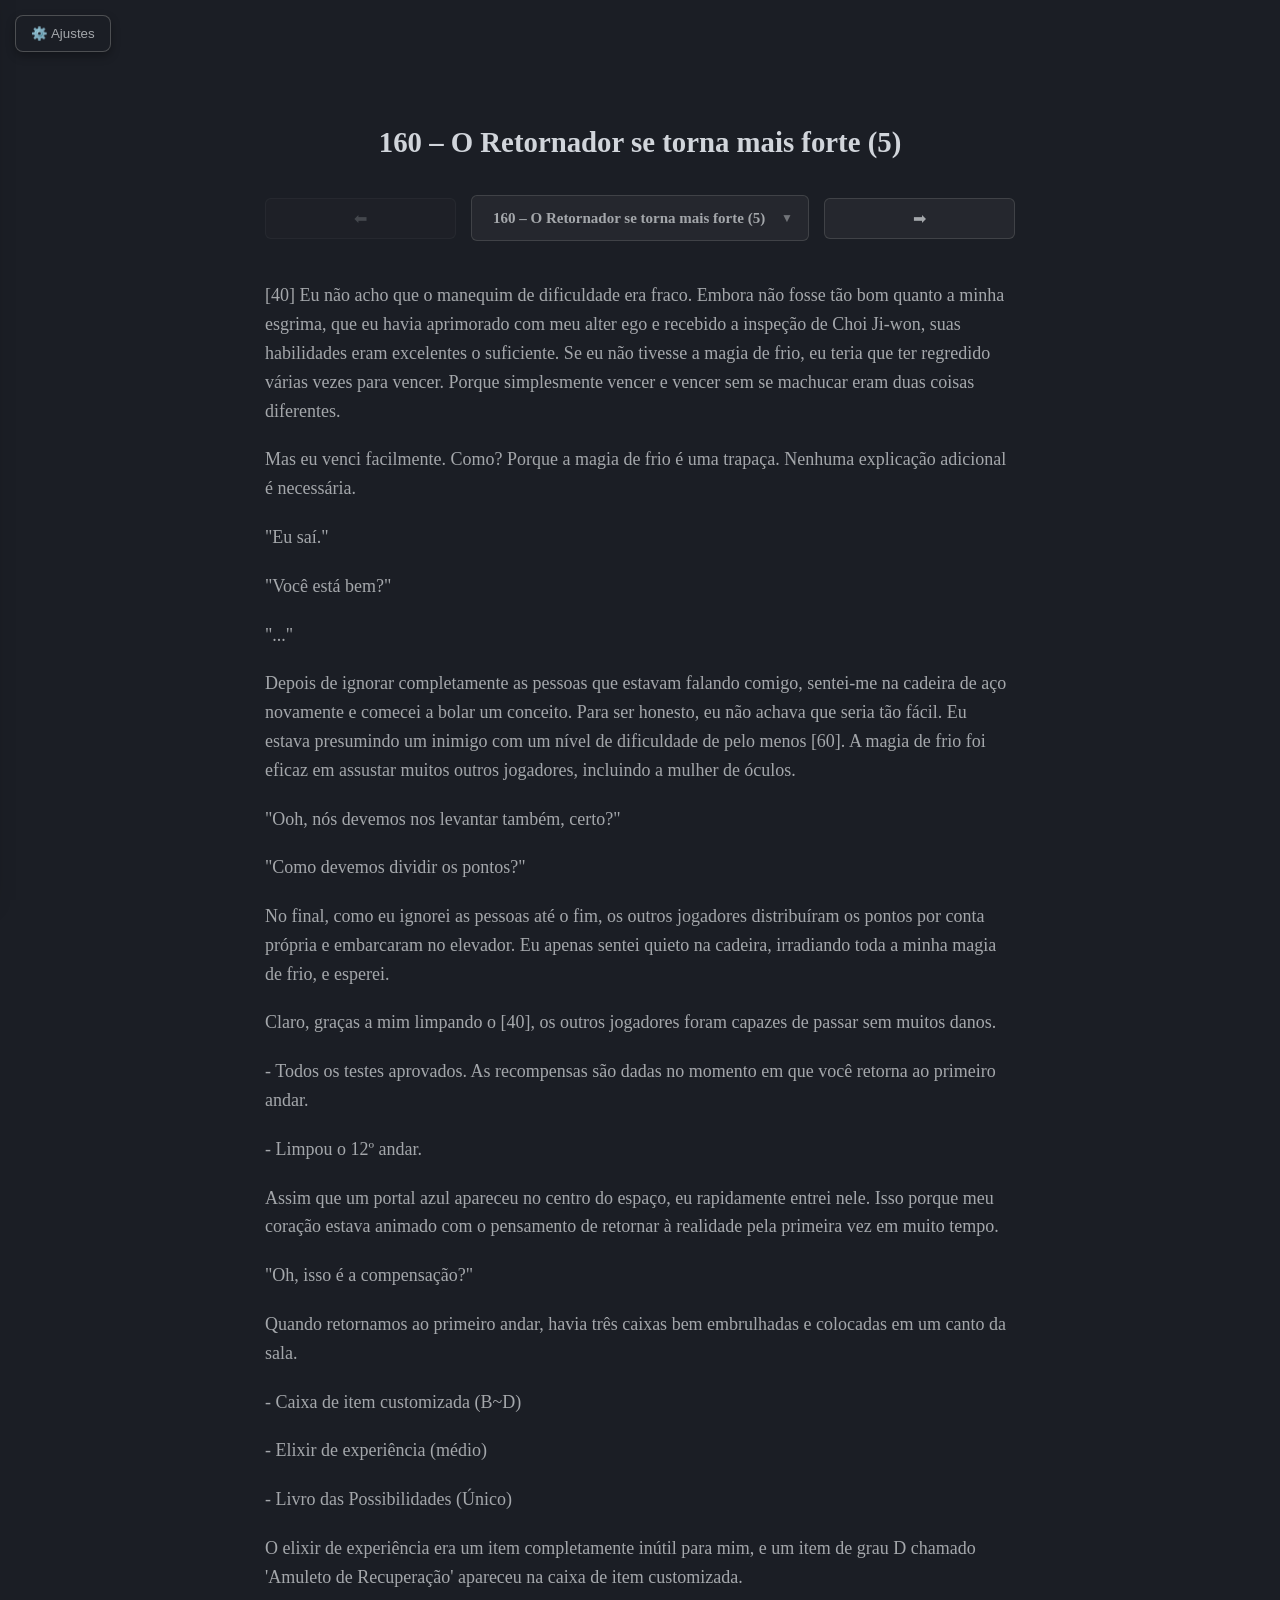
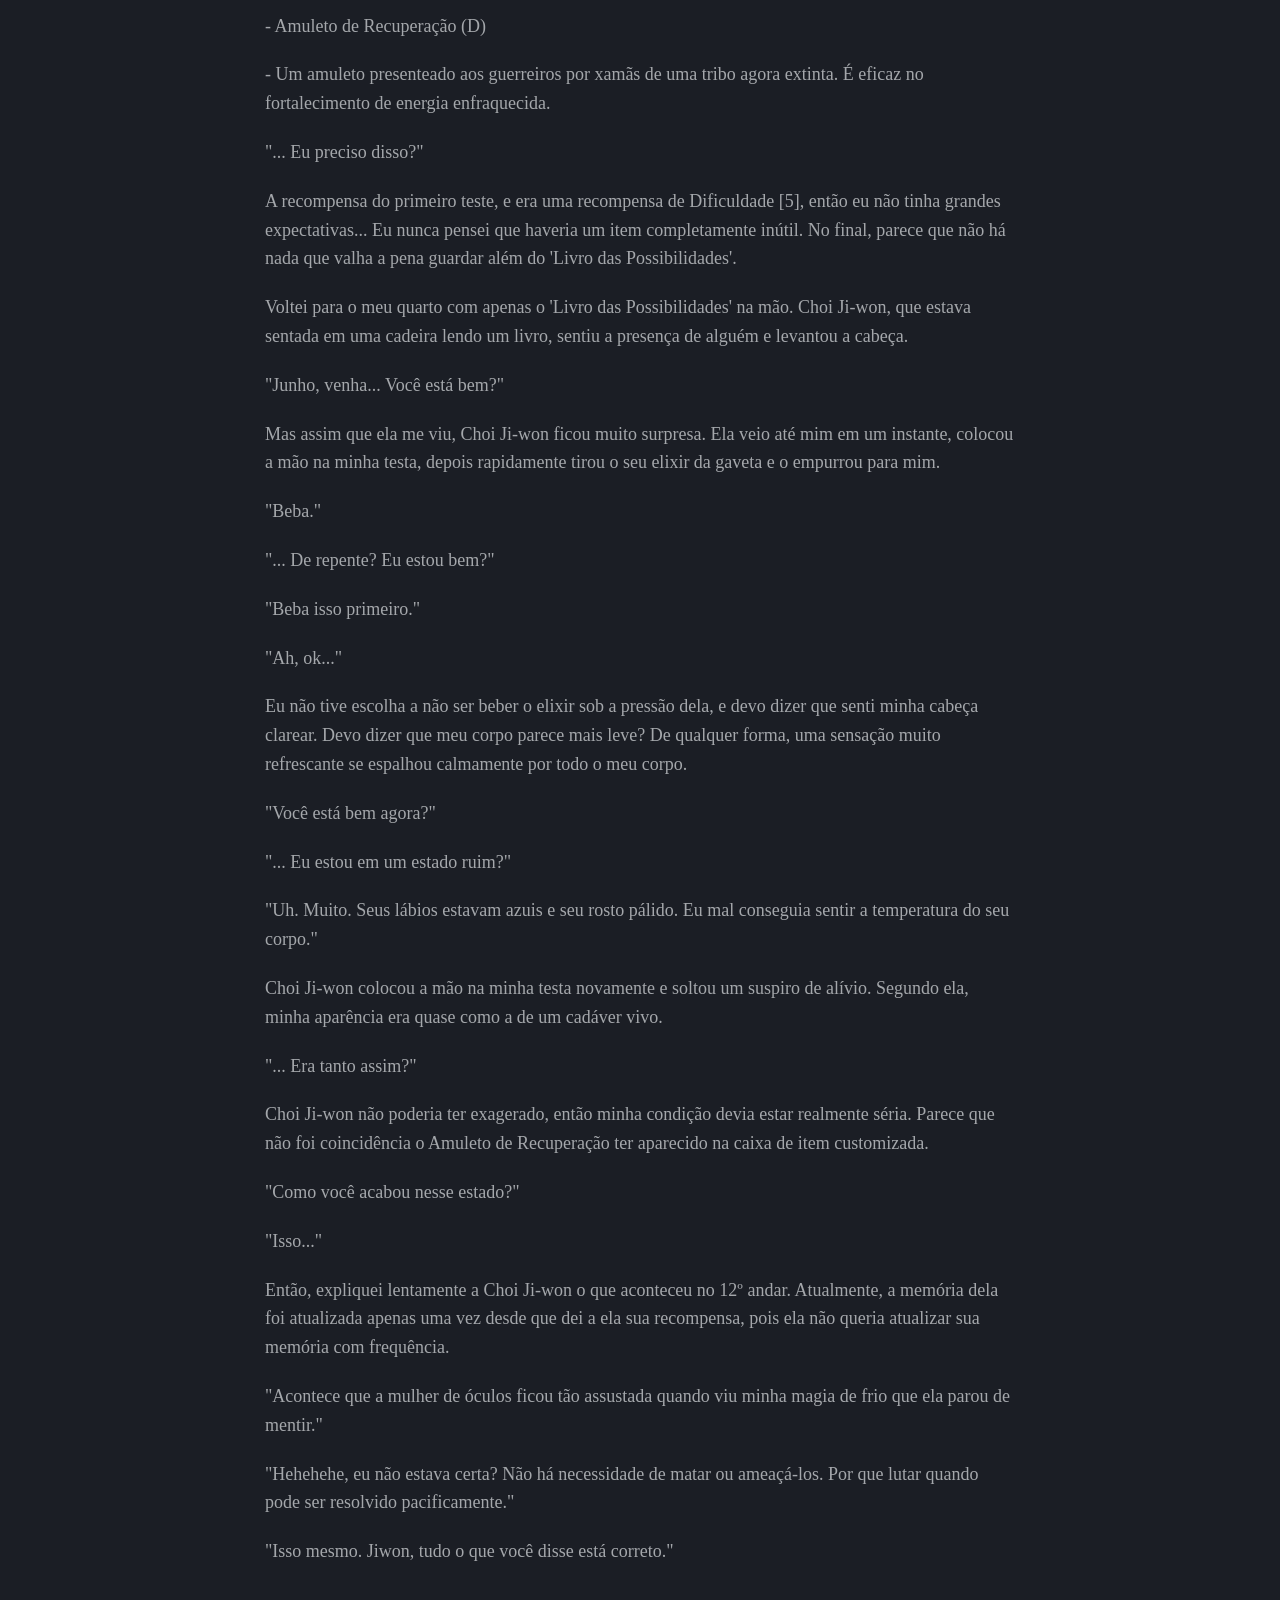
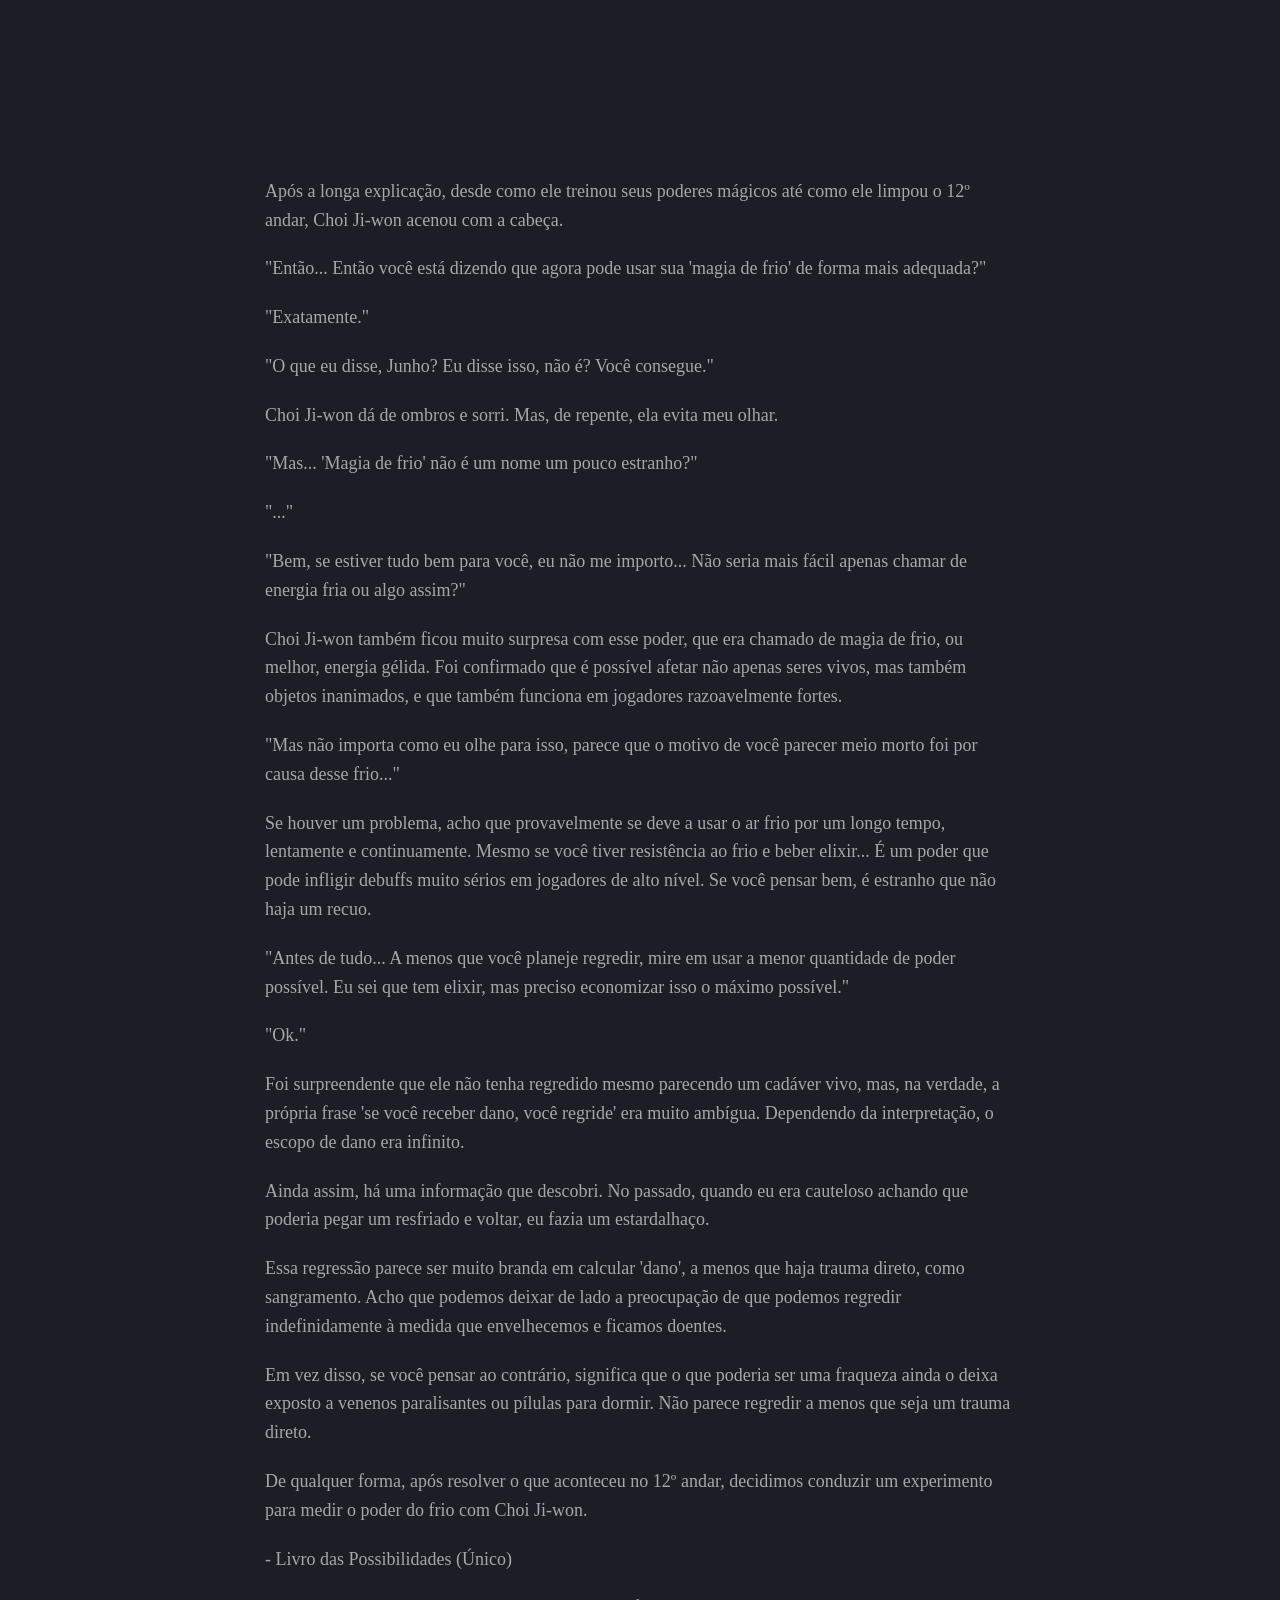
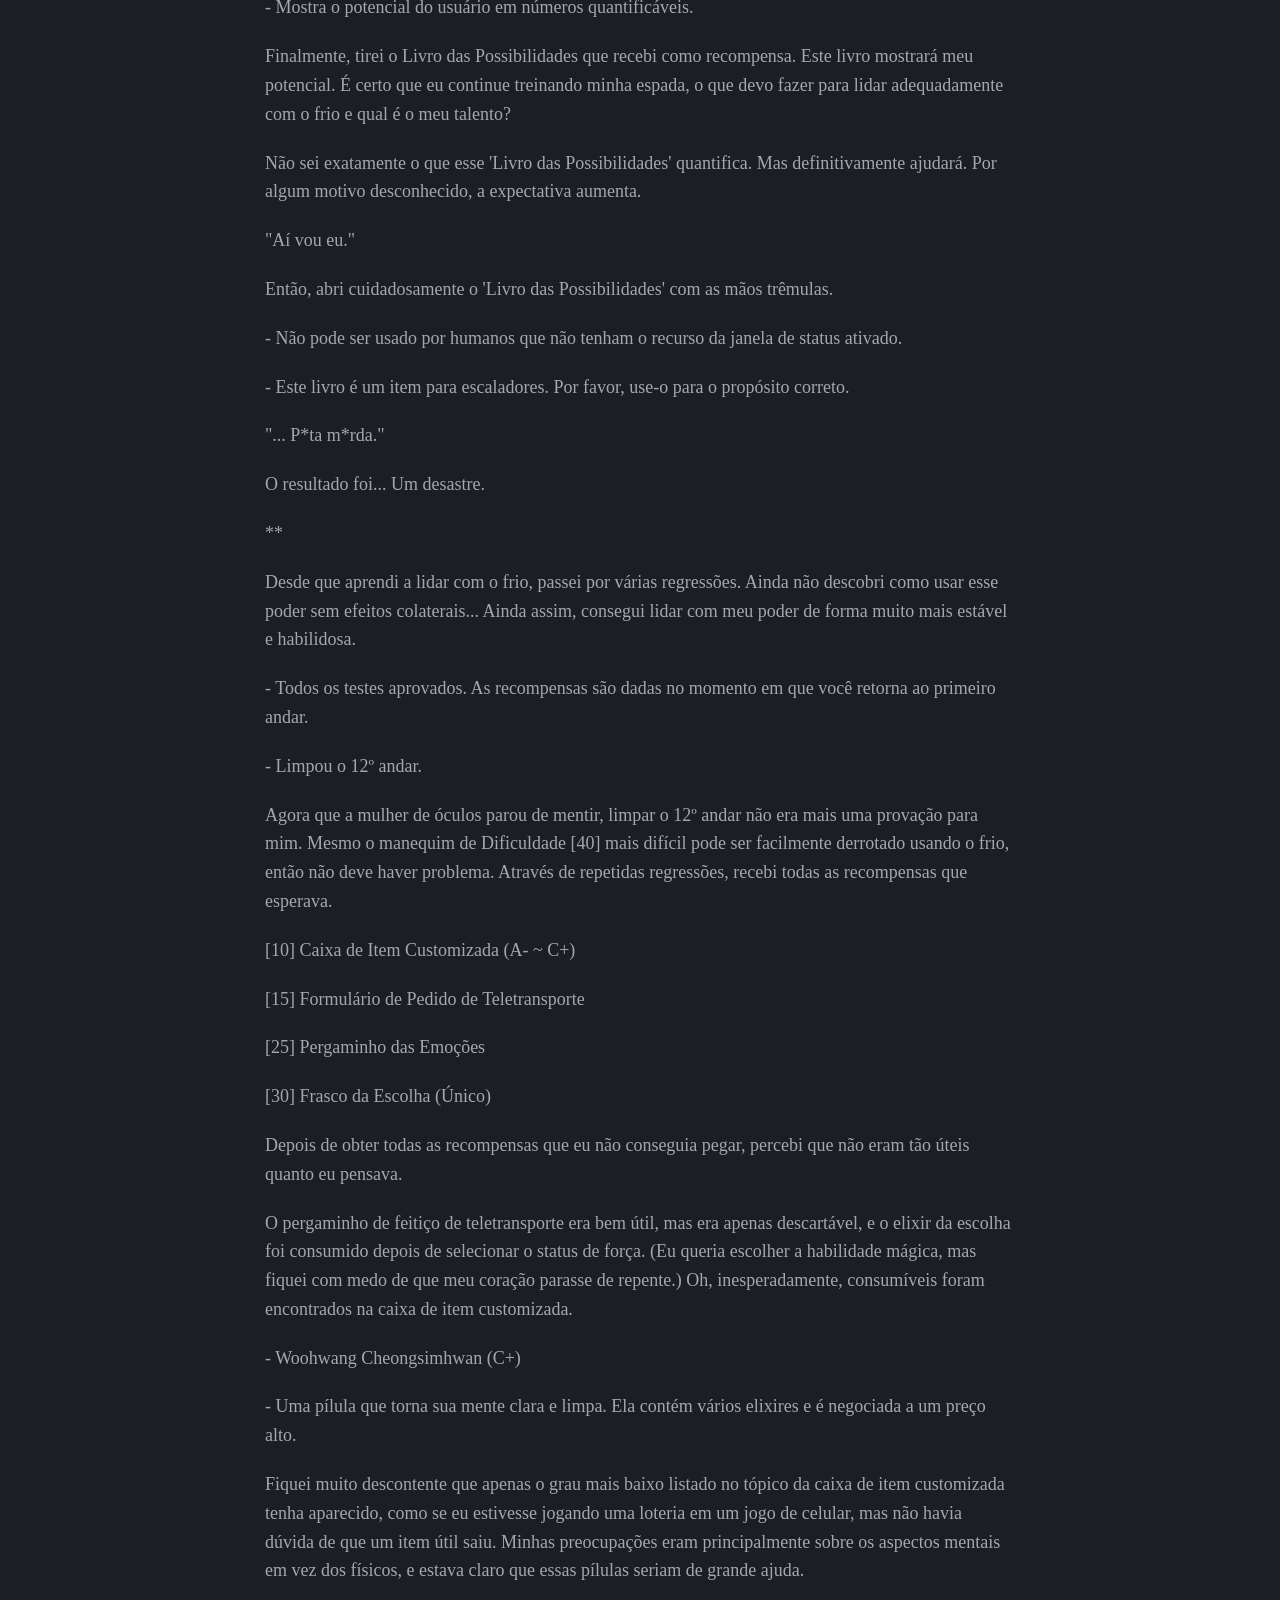
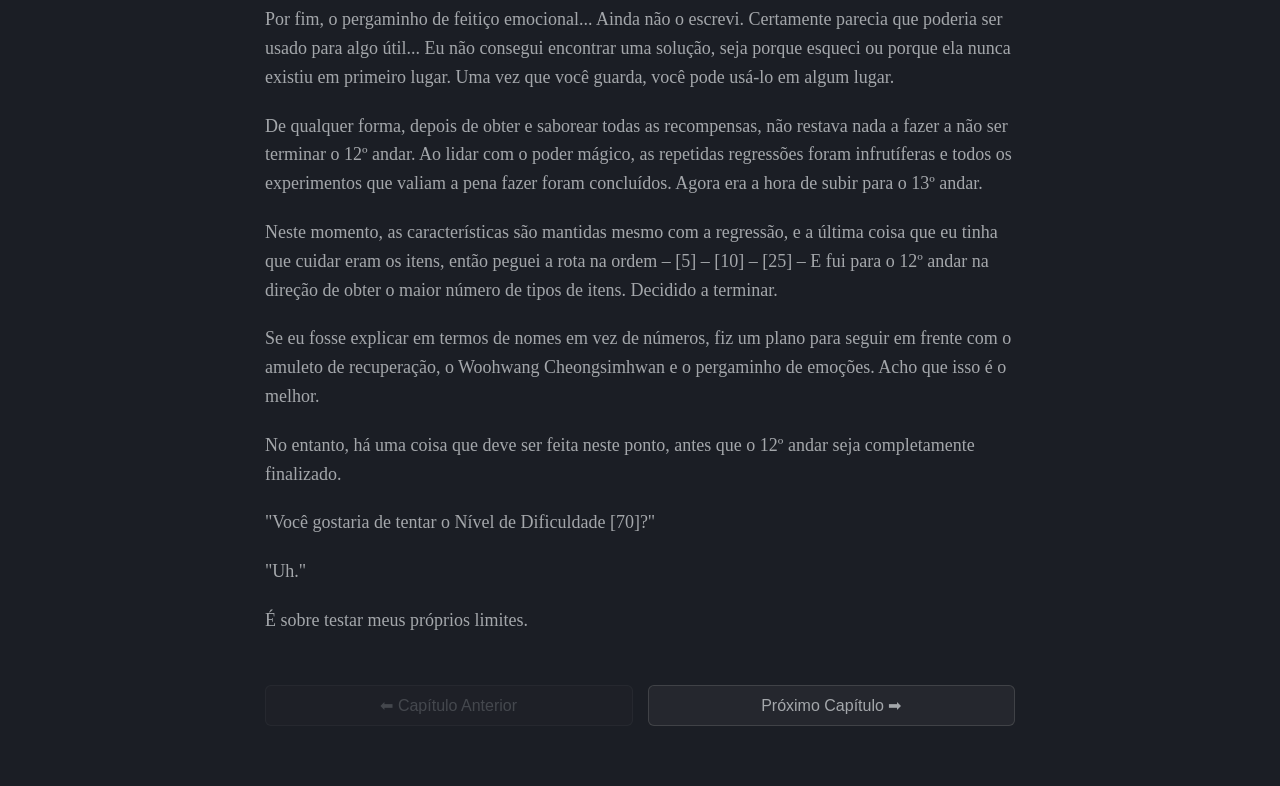
==== index.html @ 9b01a6bd "12/04/2025 23:48 Nasce uma projeto." ====
<!DOCTYPE html>
<html lang="pt-BR">
<head>
    <meta charset="UTF-8">
    <meta name="viewport" content="width=device-width, initial-scale=1.0">
    <title>Leitor Responsivo Profissional</title>
    <link rel="stylesheet" href="style.css">
</head>
<body>

    <button id="btn-menu" class="botao-alternar-menu">⚙️ Ajustes</button>

    <aside id="menu" class="menu-lateral menu-escondido">
        <h3 class="titulo-do-menu">Configurações</h3>

        <div class="grupo-config">
            <span class="rotulo">Capítulo</span>
            <details class="dropdown-custom" id="drop-cap-menu">
                <summary><span id="texto-cap-menu">Carregando...</span></summary>
                <ul class="opcoes-lista" id="lista-cap-menu"></ul>
            </details>
        </div>

        <div class="grupo-config">
            <span class="rotulo">Tema de Fundo</span>
            <details class="dropdown-custom" id="drop-tema">
                <summary><span id="texto-tema-selecionado">Webnovel (Escuro)</span></summary>
                <ul class="opcoes-lista">
                    <li onclick="escolherTema('webnovel')">Webnovel (Escuro)</li>
                    <li onclick="escolherTema('claro')">Modo Claro</li>
                    <li onclick="escolherTema('sepia')">Sépia</li>
                    <li onclick="escolherTema('noite')">Preto Absoluto</li>
                </ul>
            </details>
        </div>

        <div class="grupo-config">
            <span class="rotulo">Tamanho da Fonte</span>
            <div class="linha">
                <button id="fonte-menos" class="botao-controle">-</button>
                <span id="visor-fonte" class="visor-numerico">18</span>
                <button id="fonte-mais" class="botao-controle">+</button>
            </div>
        </div>

        <div class="grupo-config">
            <span class="rotulo">Espaçamento</span>
            <div class="linha">
                <button id="espaco-menos" class="botao-controle">-</button>
                <span id="visor-espaco" class="visor-numerico">1.6</span>
                <button id="espaco-mais" class="botao-controle">+</button>
            </div>
        </div>
    </aside>

    <main class="area-leitura">
        <h1 id="titulo-capitulo" class="capitulo-titulo">Carregando...</h1>
        
        <div class="navegacao-capitulos nav-topo">
            <button id="btn-anterior-topo" class="botao-controle">⬅</button>
            
            <details class="dropdown-custom" id="drop-cap-topo">
                <summary><span id="texto-cap-topo">Carregando...</span></summary>
                <ul class="opcoes-lista" id="lista-cap-topo"></ul>
            </details>

            <button id="btn-proximo-topo" class="botao-controle">➡</button>
        </div>

        <div id="conteudo-capitulo"></div>

        <div class="navegacao-capitulos nav-inferior">
            <button id="btn-anterior" class="botao-controle">⬅ Capítulo Anterior</button>
            <button id="btn-proximo" class="botao-controle">Próximo Capítulo ➡</button>
        </div>
    </main>

    <script src="script.js"></script>
</body>
</html>
---- style.css ----
/* * VARIÁVEIS DO TEMA */
:root {
    --cor-de-fundo: #1b1e25; 
    --cor-do-texto: #a4a7ab;
    --tamanho-da-fonte: 18px;
    --espacamento-entre-linhas: 1.6;
    --largura-do-menu: 280px;
}

body {
    background-color: var(--cor-de-fundo);
    color: var(--cor-do-texto);
    font-family: 'Segoe UI', Georgia, serif;
    margin: 0; padding: 0;
    transition: background-color 0.3s, color 0.3s;
    overflow-x: hidden;
}

/* * BOTÃO DE ABRIR/FECHAR MENU */
.botao-alternar-menu {
    position: fixed; top: 15px; left: 15px; z-index: 1000;
    background-color: var(--cor-de-fundo); color: var(--cor-do-texto);
    border: 1px solid rgba(128, 128, 128, 0.5); padding: 10px 15px;
    border-radius: 8px; cursor: pointer; box-shadow: 0 4px 10px rgba(0,0,0,0.3);
}

/* * MENU LATERAL */
.menu-lateral {
    position: fixed; background-color: var(--cor-de-fundo);
    border: 1px solid rgba(128, 128, 128, 0.2); padding: 25px; box-sizing: border-box;
    display: flex; flex-direction: column; gap: 20px;
    transition: transform 0.4s cubic-bezier(0.4, 0, 0.2, 1);
    z-index: 999; box-shadow: 0 0 20px rgba(0,0,0,0.5);
}

@media (min-width: 601px) {
    .menu-lateral { top: 0; left: 0; width: var(--largura-do-menu); height: 100vh; padding-top: 80px; }
    .menu-escondido { transform: translateX(-105%); }
}

@media (max-width: 600px) {
    .menu-lateral { bottom: 0; left: 0; width: 100%; height: auto; border-radius: 20px 20px 0 0; border-top: 2px solid rgba(128, 128, 128, 0.3); }
    .menu-escondido { transform: translateY(100%); }
}

/* * DROPDOWNS CUSTOMIZADOS E BONITOS */
.dropdown-custom { position: relative; width: 100%; }

.dropdown-custom summary {
    list-style: none; padding: 10px 15px; background: rgba(128, 128, 128, 0.1);
    border: 1px solid rgba(128, 128, 128, 0.3); border-radius: 6px; cursor: pointer;
    display: flex; justify-content: space-between; align-items: center; gap: 10px;
    user-select: none; font-size: 15px;
}

.dropdown-custom summary::-webkit-details-marker { display: none; }
.dropdown-custom summary::after { content: '▼'; font-size: 0.8em; opacity: 0.6; flex-shrink: 0; }
.dropdown-custom[open] summary::after { content: '▲'; }

.dropdown-custom summary span {
    white-space: nowrap; overflow: hidden; text-overflow: ellipsis; flex-grow: 1;
}

.opcoes-lista {
    position: absolute; top: 100%; left: 0; right: 0;
    background-color: var(--cor-de-fundo); border: 1px solid rgba(128, 128, 128, 0.3);
    border-radius: 6px; margin: 5px 0 0 0; padding: 0; list-style: none;
    max-height: 250px; overflow-y: auto; z-index: 2000;
    box-shadow: 0 5px 15px rgba(0,0,0,0.5);
    scroll-behavior: smooth; /* Rolagem suave */
}

.opcoes-lista li {
    padding: 12px 15px; cursor: pointer; border-bottom: 1px solid rgba(128, 128, 128, 0.1);
    color: var(--cor-do-texto); font-size: 15px; transition: background 0.2s;
    white-space: nowrap; overflow: hidden; text-overflow: ellipsis;
}
.opcoes-lista li:hover { background: rgba(128, 128, 128, 0.2); }
.opcoes-lista li:last-child { border-bottom: none; }

/* Destaque para o capítulo atual na lista */
.opcoes-lista li.capitulo-ativo {
    background: rgba(128, 128, 128, 0.3);
    font-weight: bold;
}

/* * ELEMENTOS INTERNOS DO MENU */
.titulo-do-menu { margin: 0; font-size: 1.1em; text-align: center; opacity: 0.8; }
.grupo-config { display: flex; flex-direction: column; gap: 8px; }
.rotulo { font-size: 0.85em; font-weight: bold; color: #888; text-transform: uppercase; }
.linha { display: flex; align-items: center; gap: 10px; }

.botao-controle {
    flex: 1; background: rgba(128, 128, 128, 0.1); border: 1px solid rgba(128, 128, 128, 0.3);
    color: var(--cor-do-texto); padding: 10px; border-radius: 6px; cursor: pointer; font-size: 16px;
    white-space: nowrap; transition: 0.2s;
}
.botao-controle:hover:not(:disabled) { background: rgba(128, 128, 128, 0.2); }
.botao-controle:disabled { opacity: 0.3; cursor: not-allowed; }

.visor-numerico { min-width: 40px; text-align: center; font-weight: bold; font-family: monospace; font-size: 1.1em; }

/* * ÁREA DE TEXTO E NAVEGAÇÃO */
.area-leitura {
    margin: 0 auto; padding: 100px 20px 60px 20px; max-width: 750px;
    font-size: var(--tamanho-da-fonte); line-height: var(--espacamento-entre-linhas);
}

.capitulo-titulo { font-size: 1.6em; text-align: center; margin-bottom: 30px; color: #d1d5db; }
.texto-p { margin-bottom: 20px; text-align: left; }

.navegacao-capitulos { display: flex; gap: 15px; justify-content: center; align-items: center; }

.nav-topo { margin-bottom: 40px; }
.nav-topo .dropdown-custom { flex: 2; min-width: 0; }
.nav-topo .dropdown-custom summary span { text-align: center; font-weight: bold; }
.nav-topo .botao-controle { flex: 1; }

.nav-inferior { margin-top: 50px; }
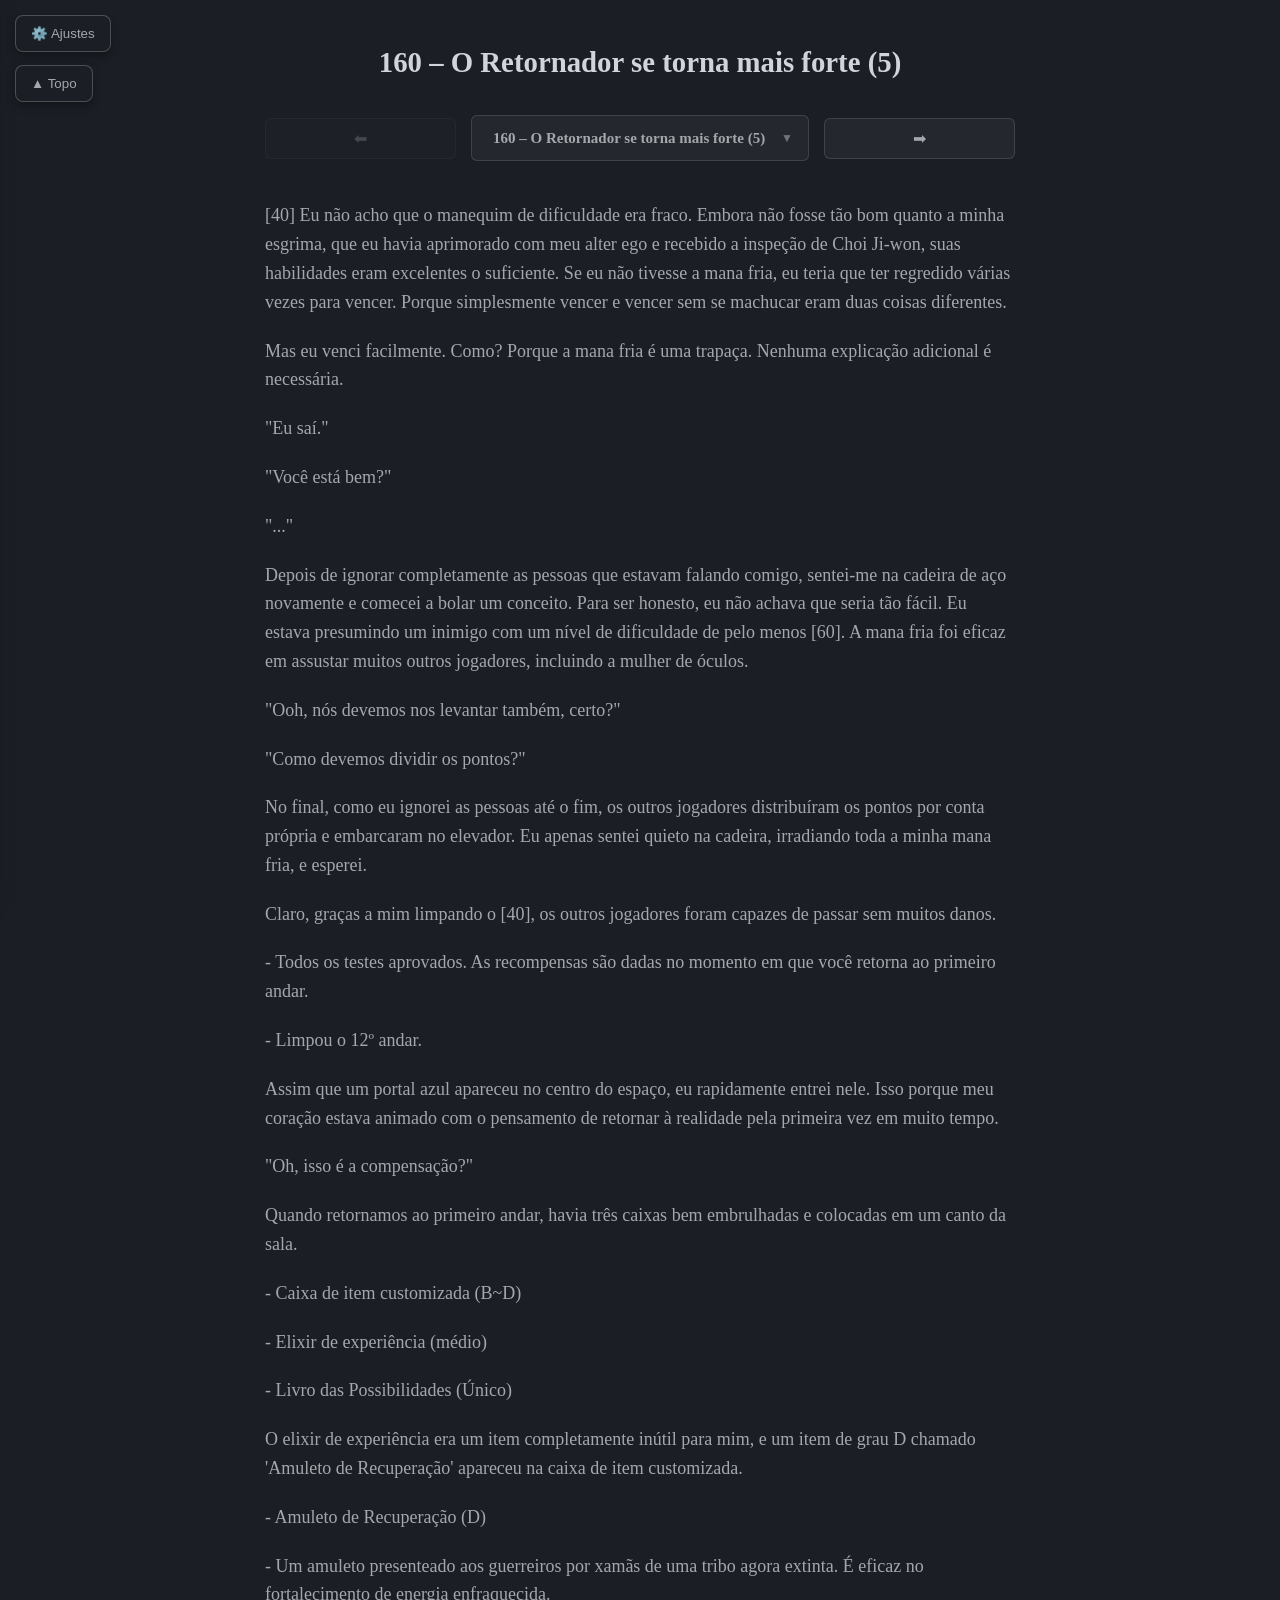
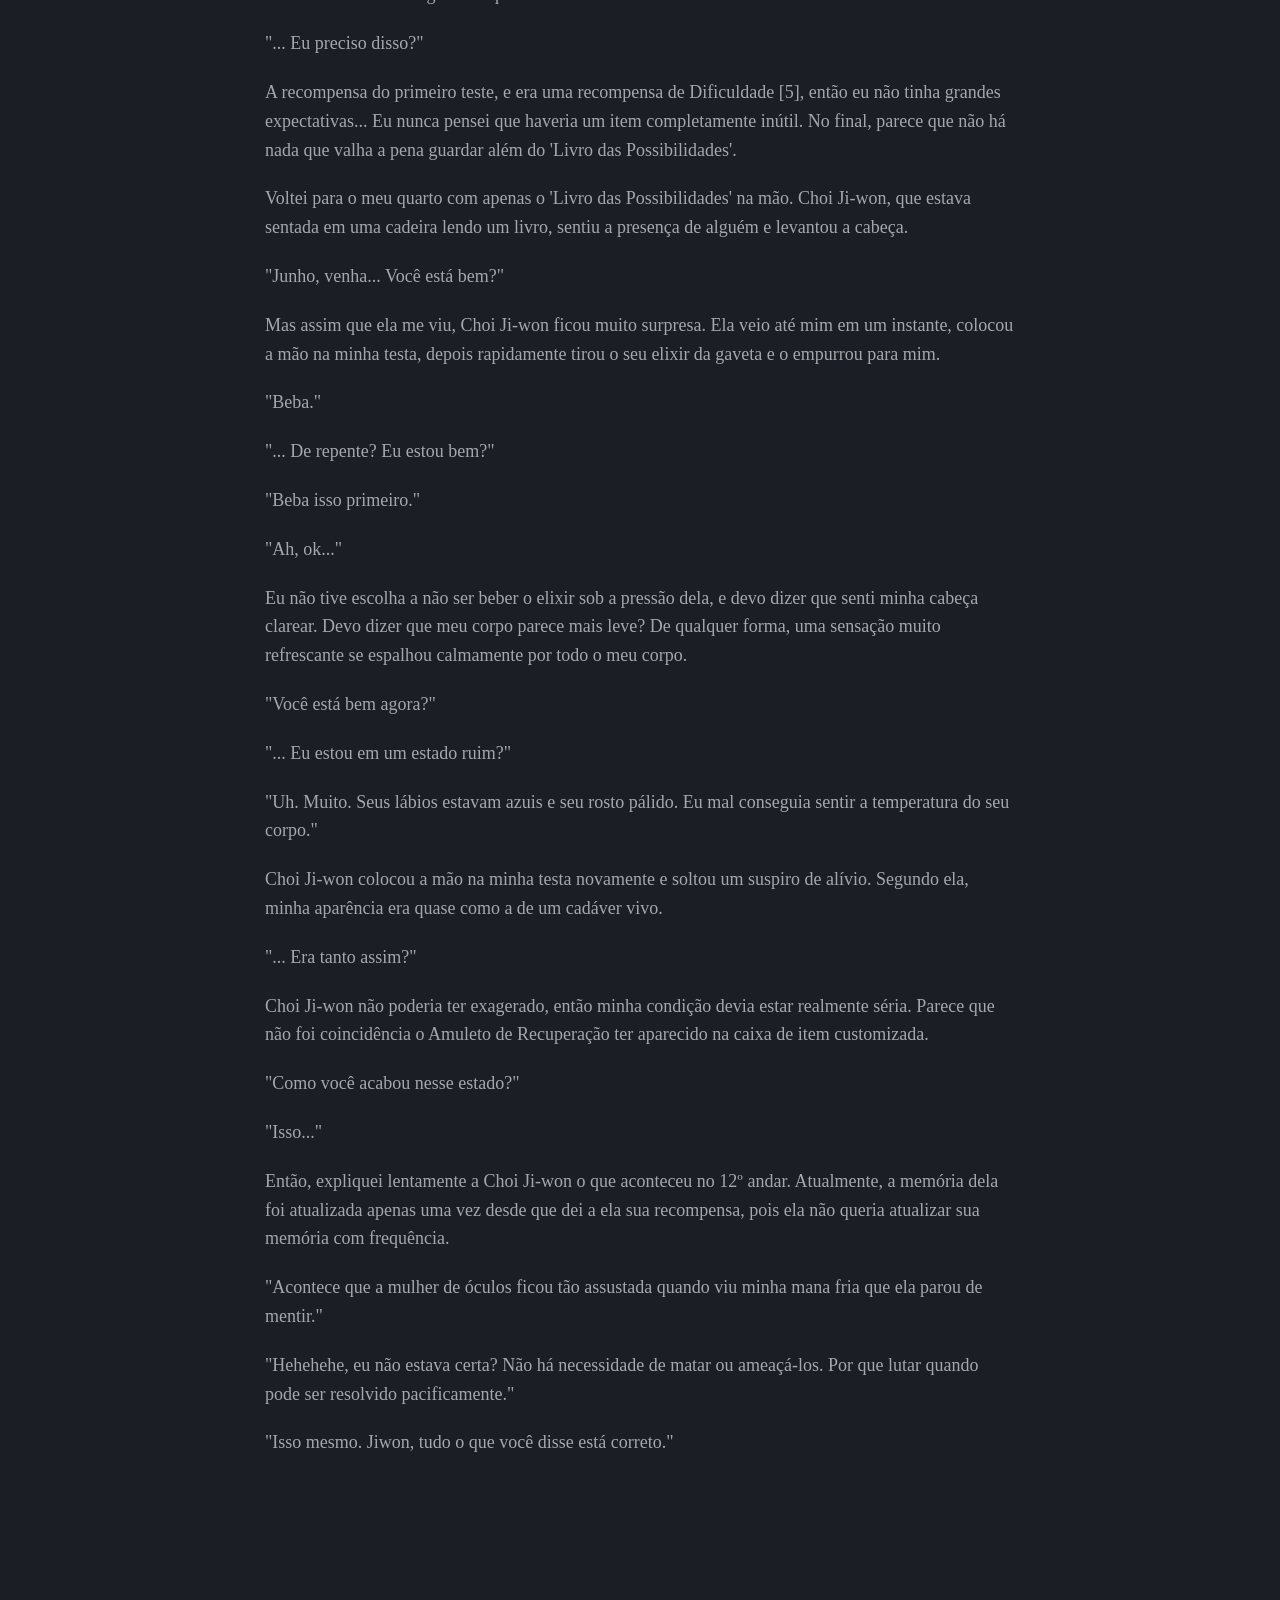
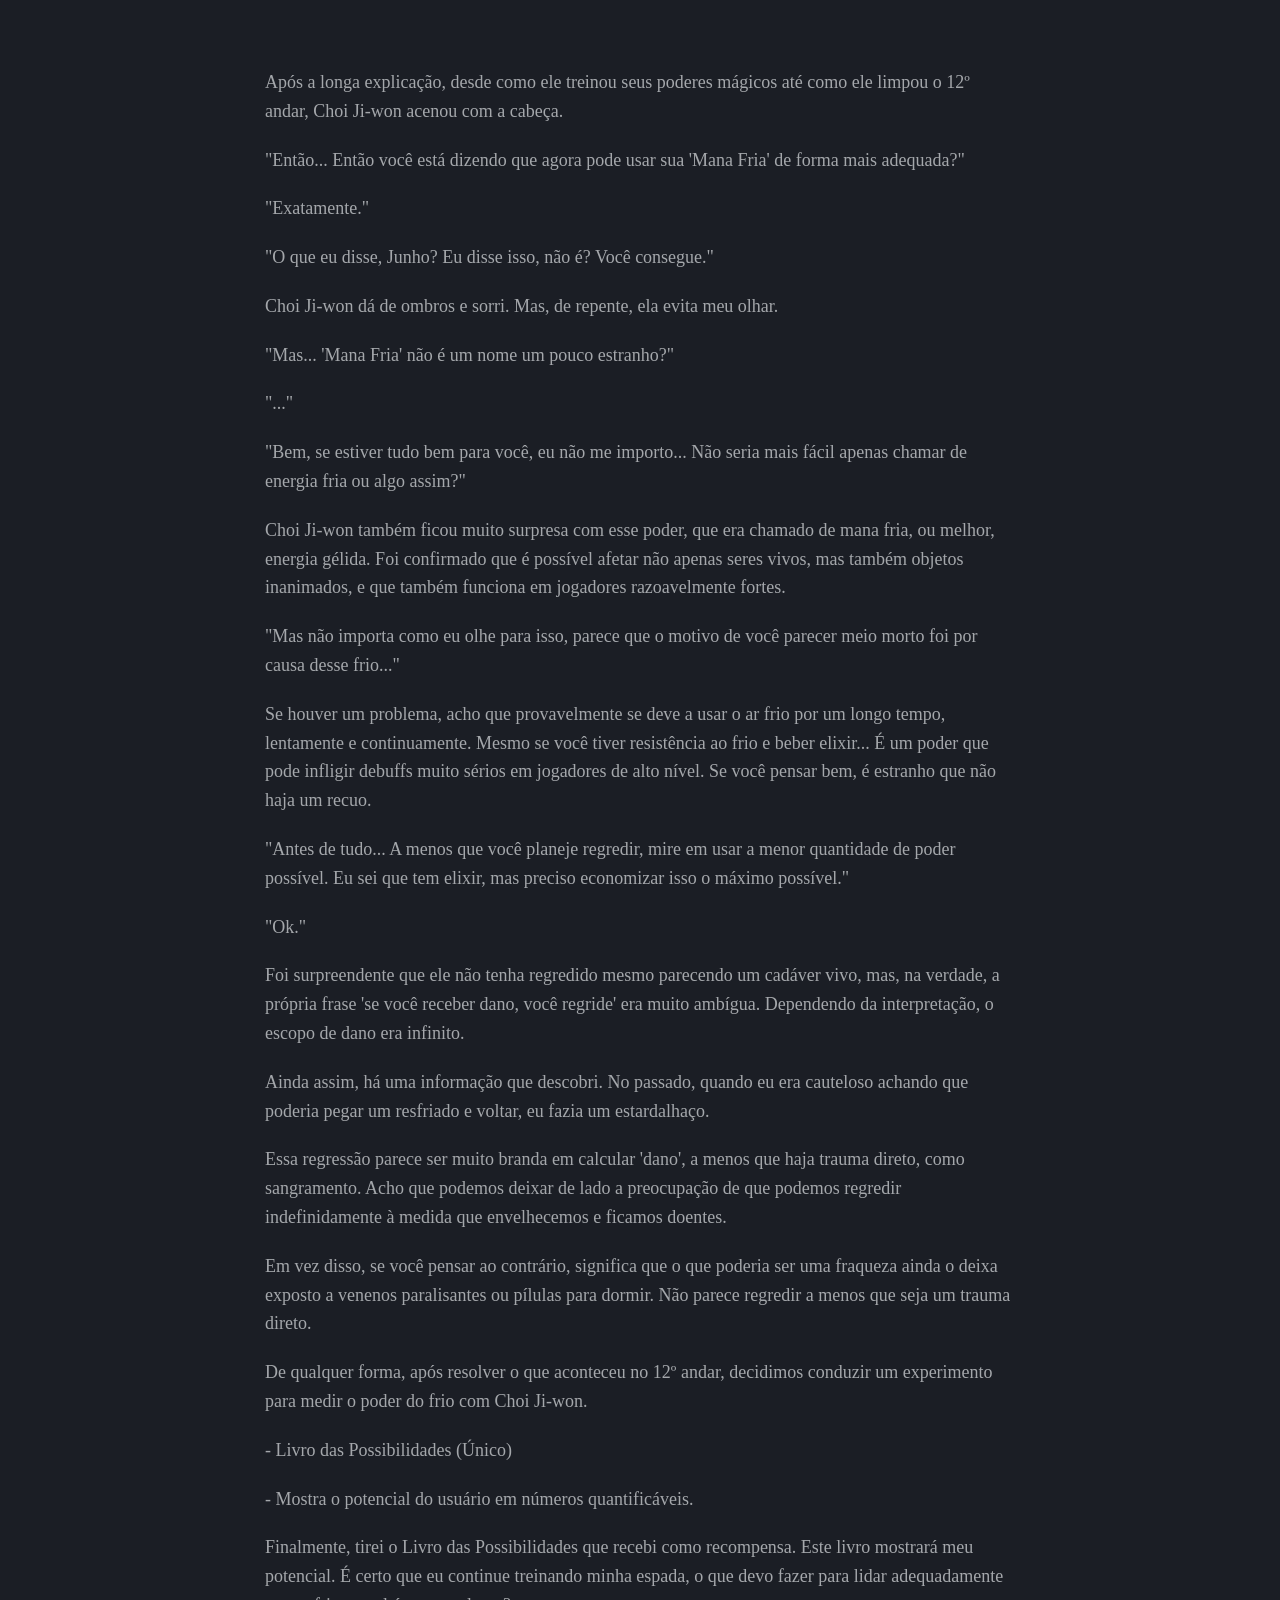
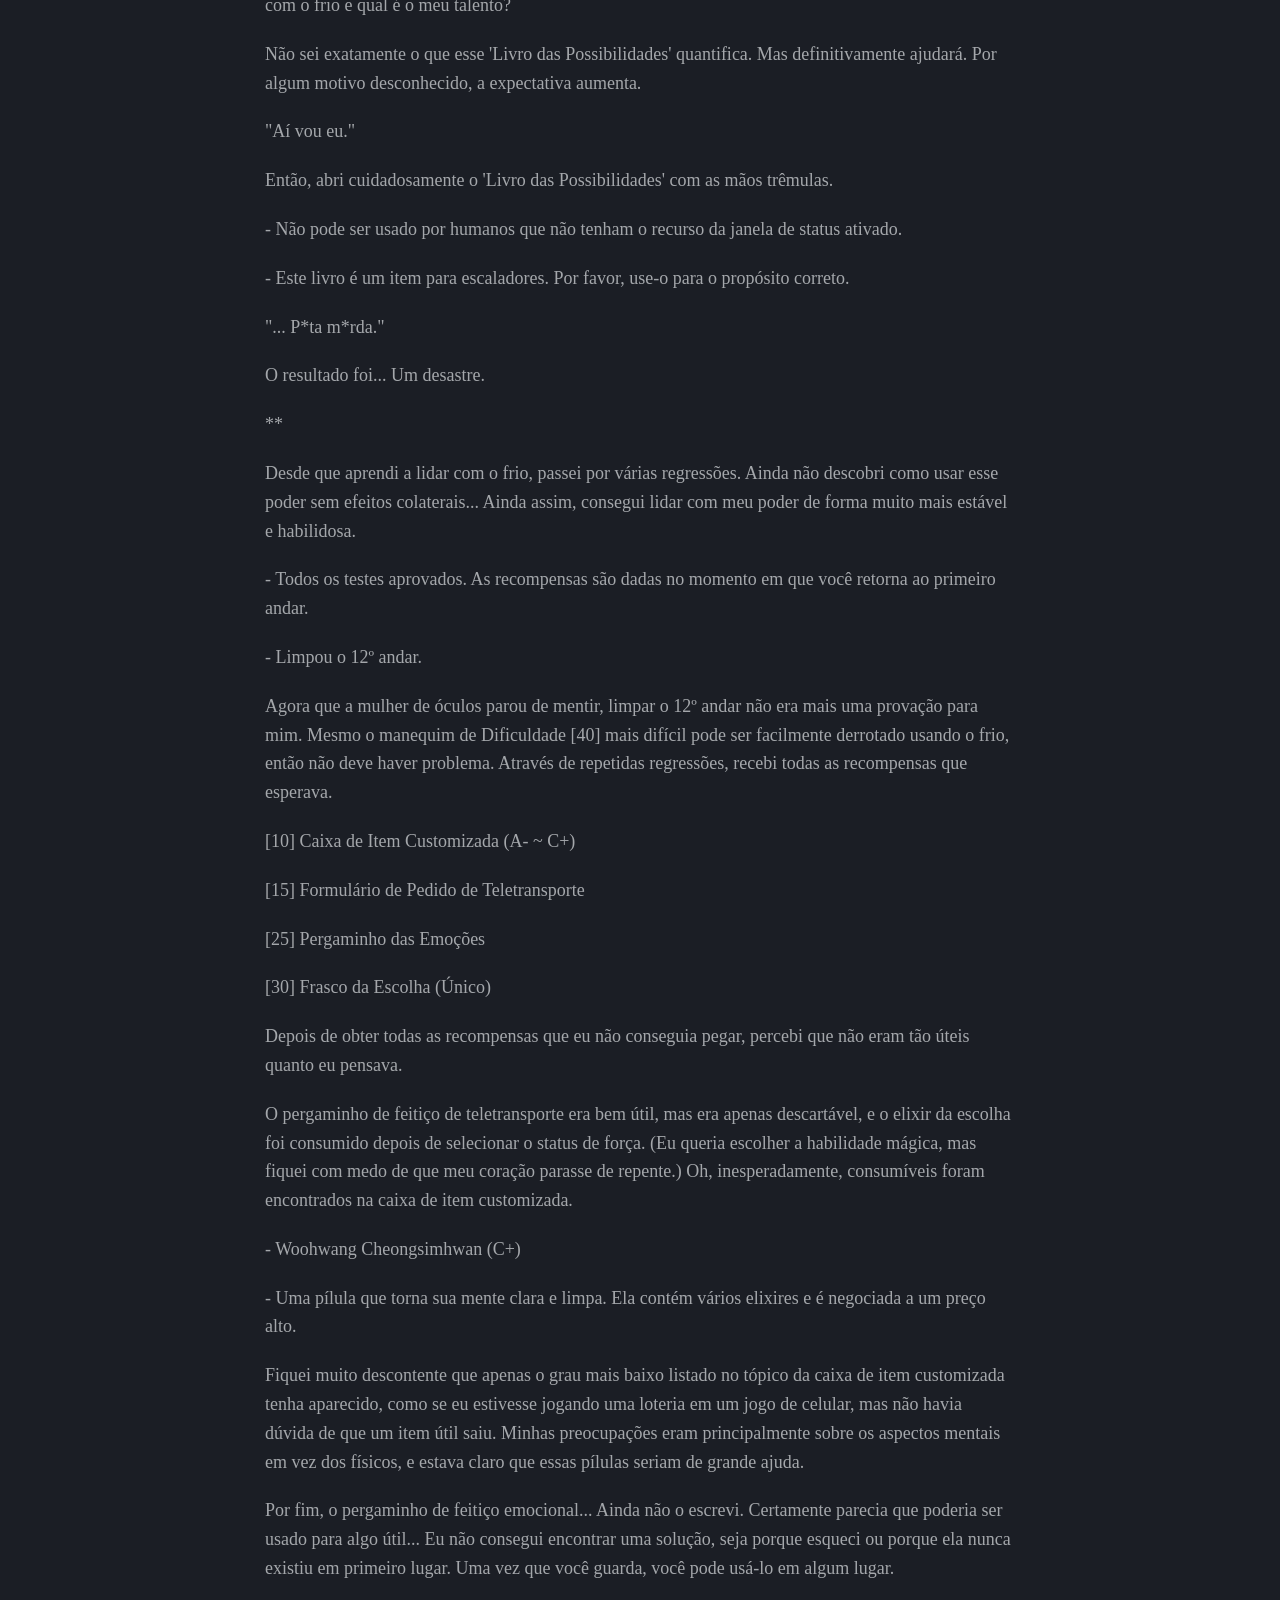
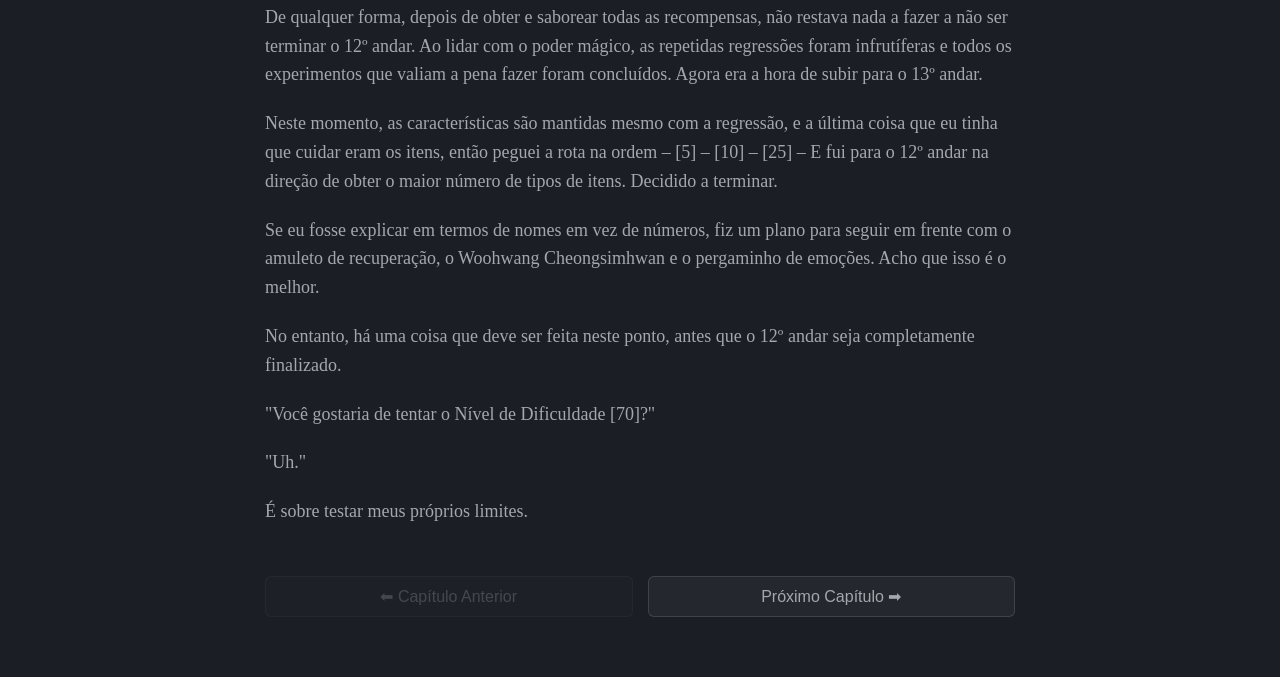
==== commit 093b8309: "14/04/2026 16:04 Botão de voltar ao topo, reposicionamento do botão configuração no mobile e titulo " ====
--- a/index.html
+++ b/index.html
@@ -8,6 +8,7 @@
 </head>
 <body>
 
+    <button id="btn-topo" class="botao-voltar-topo">▲ Topo</button>
     <button id="btn-menu" class="botao-alternar-menu">⚙️ Ajustes</button>
 
     <aside id="menu" class="menu-lateral menu-escondido">
--- a/style.css
+++ b/style.css
@@ -33,6 +33,23 @@
     z-index: 999; box-shadow: 0 0 20px rgba(0,0,0,0.5);
 }
 
+/* Estilo base para o botão de voltar ao topo */
+.botao-voltar-topo {
+    position: fixed;
+    z-index: 1000;
+    background-color: var(--cor-de-fundo);
+    color: var(--cor-do-texto);
+    border: 1px solid rgba(128, 128, 128, 0.5);
+    padding: 10px 15px;
+    border-radius: 8px;
+    cursor: pointer;
+    box-shadow: 0 4px 10px rgba(0,0,0,0.3);
+    
+    /* Posição padrão (Desktop - Topo Esquerdo, abaixo do de ajustes) */
+    top: 65px; 
+    left: 15px;
+}
+
 @media (min-width: 601px) {
     .menu-lateral { top: 0; left: 0; width: var(--largura-do-menu); height: 100vh; padding-top: 80px; }
     .menu-escondido { transform: translateX(-105%); }
@@ -41,6 +58,17 @@
 @media (max-width: 600px) {
     .menu-lateral { bottom: 0; left: 0; width: 100%; height: auto; border-radius: 20px 20px 0 0; border-top: 2px solid rgba(128, 128, 128, 0.3); }
     .menu-escondido { transform: translateY(100%); }
+
+    .botao-alternar-menu {
+        top: auto; left: auto; /* Reseta o posicionamento original */
+        bottom: 20px; right: 20px; /* Fixa no canto inferior direito */
+    }
+
+    .botao-voltar-topo {
+        top: auto; left: auto;
+        bottom: 75px; /* Fica exatamente em cima do botão de Ajustes */
+        right: 20px;
+    }
 }
 
 /* * DROPDOWNS CUSTOMIZADOS E BONITOS */
@@ -102,7 +130,7 @@
 
 /* * ÁREA DE TEXTO E NAVEGAÇÃO */
 .area-leitura {
-    margin: 0 auto; padding: 100px 20px 60px 20px; max-width: 750px;
+    margin: 0 auto; padding: 20px 20px 60px 20px; max-width: 750px;
     font-size: var(--tamanho-da-fonte); line-height: var(--espacamento-entre-linhas);
 }
 
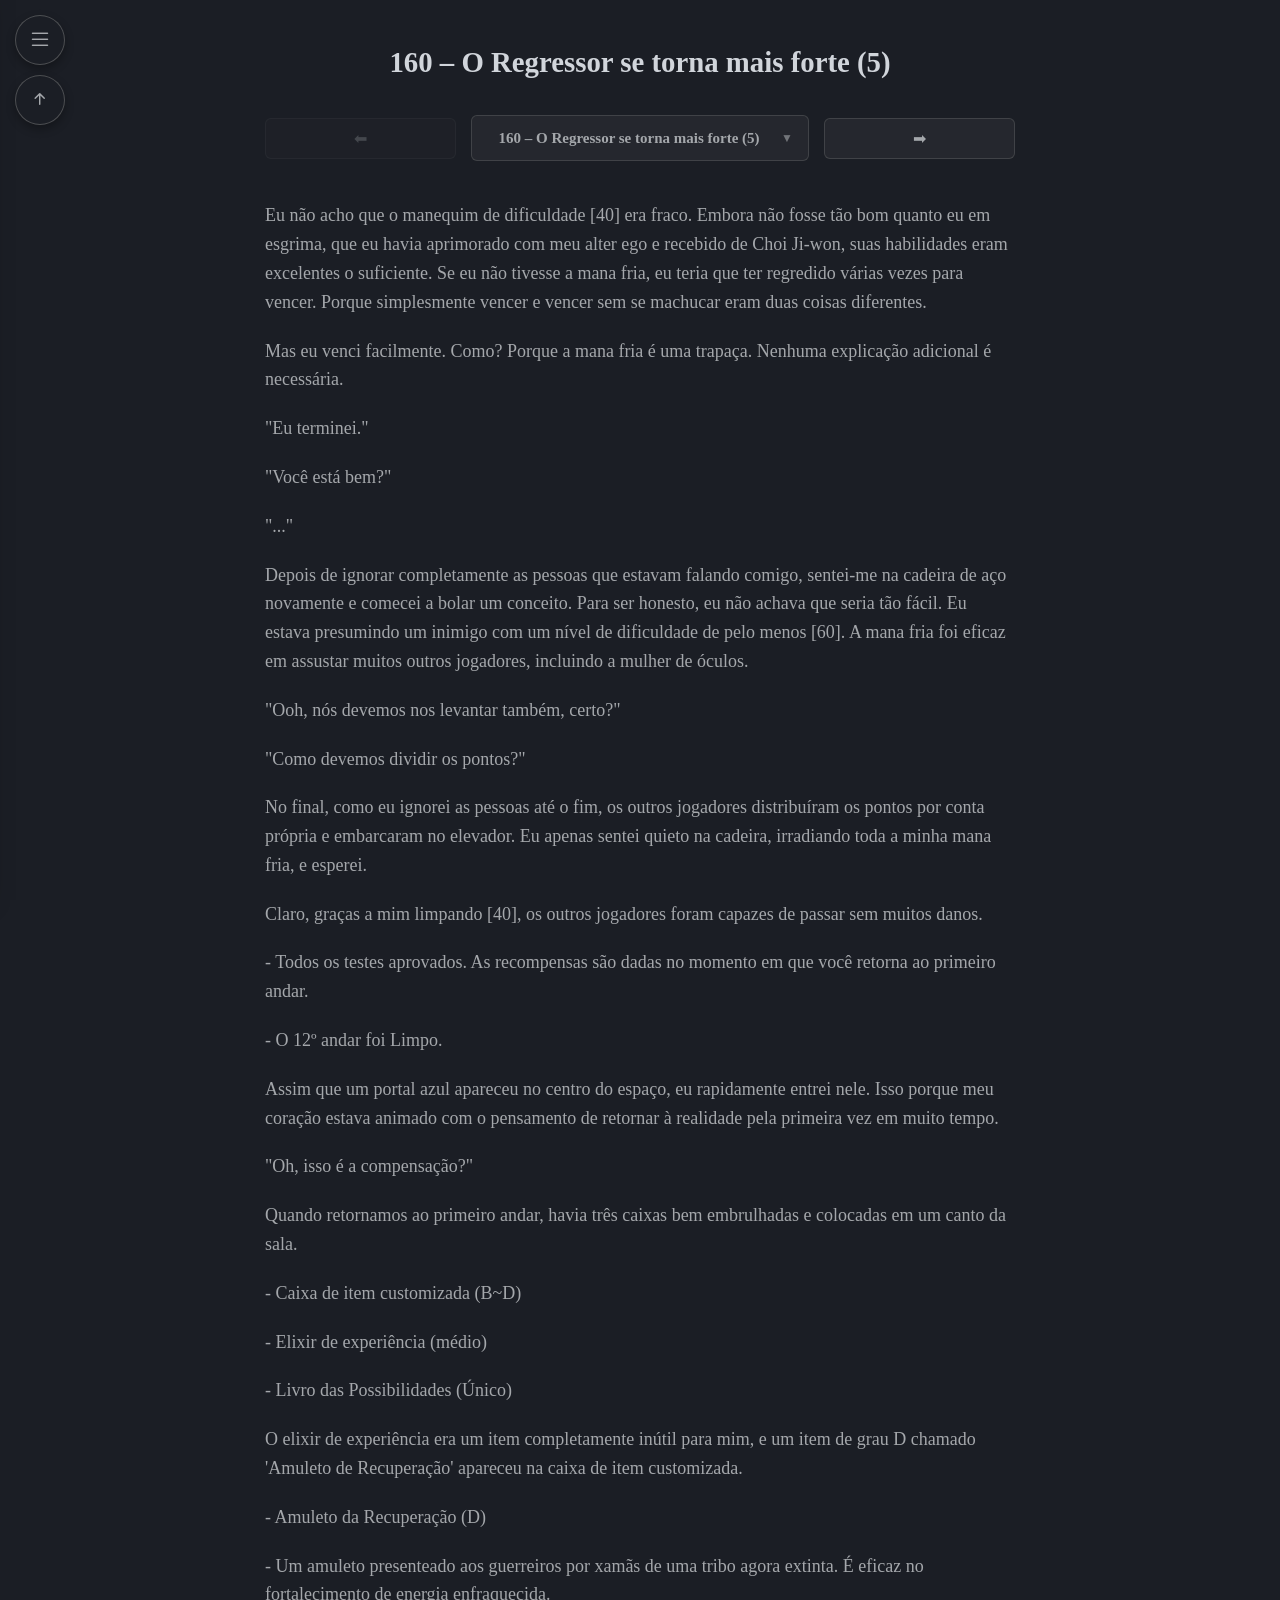
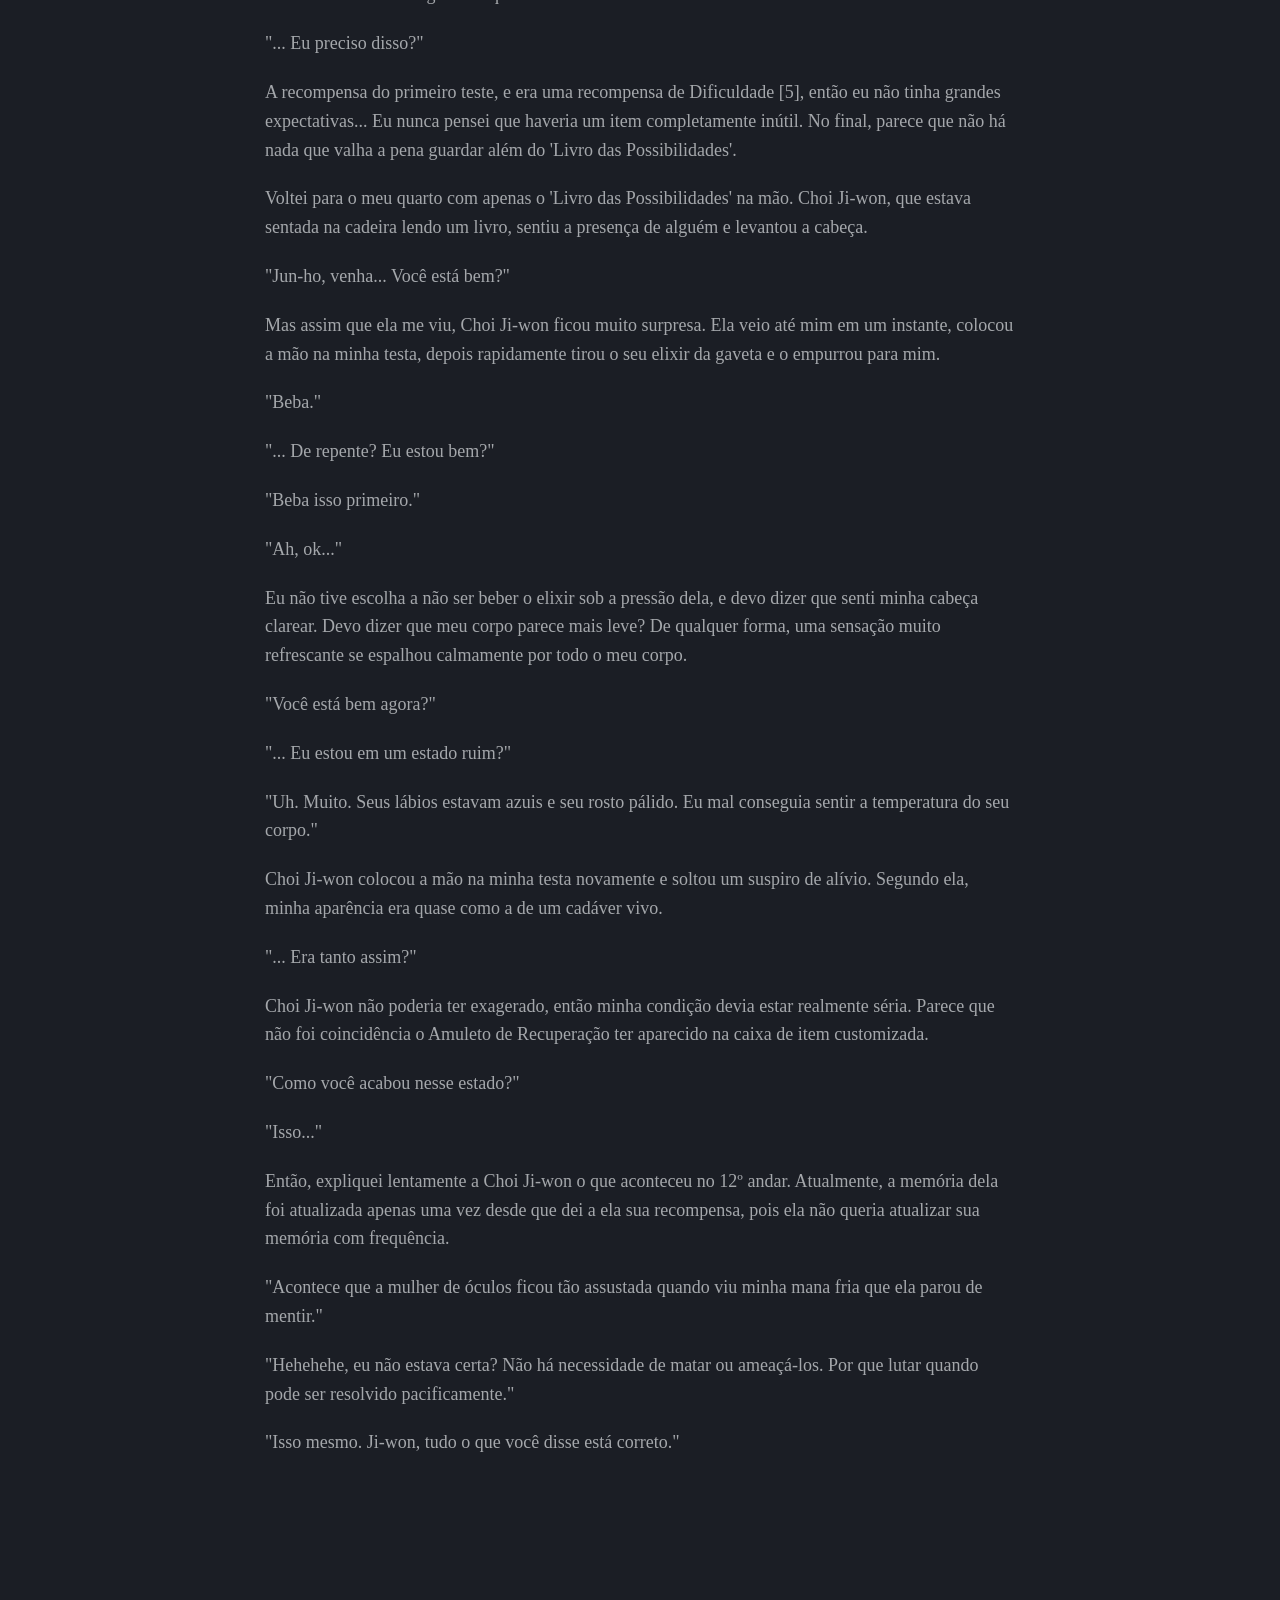
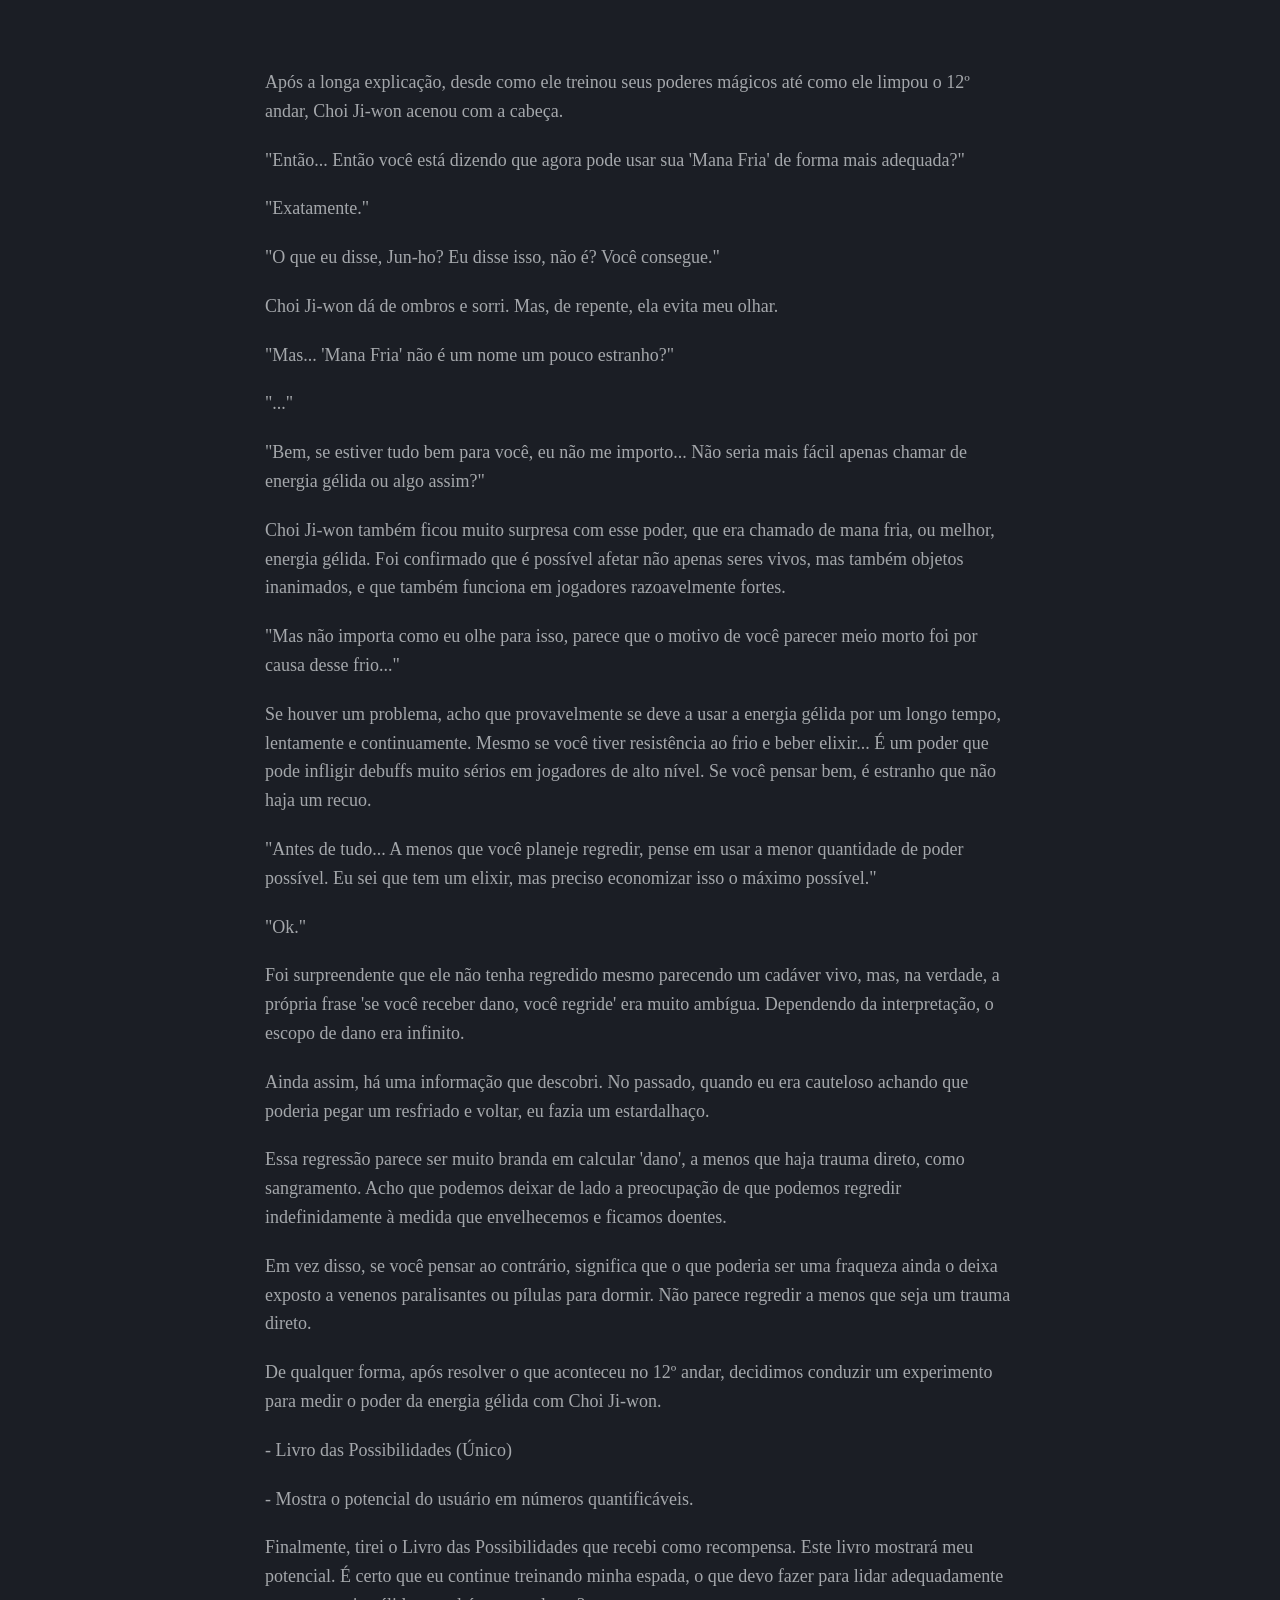
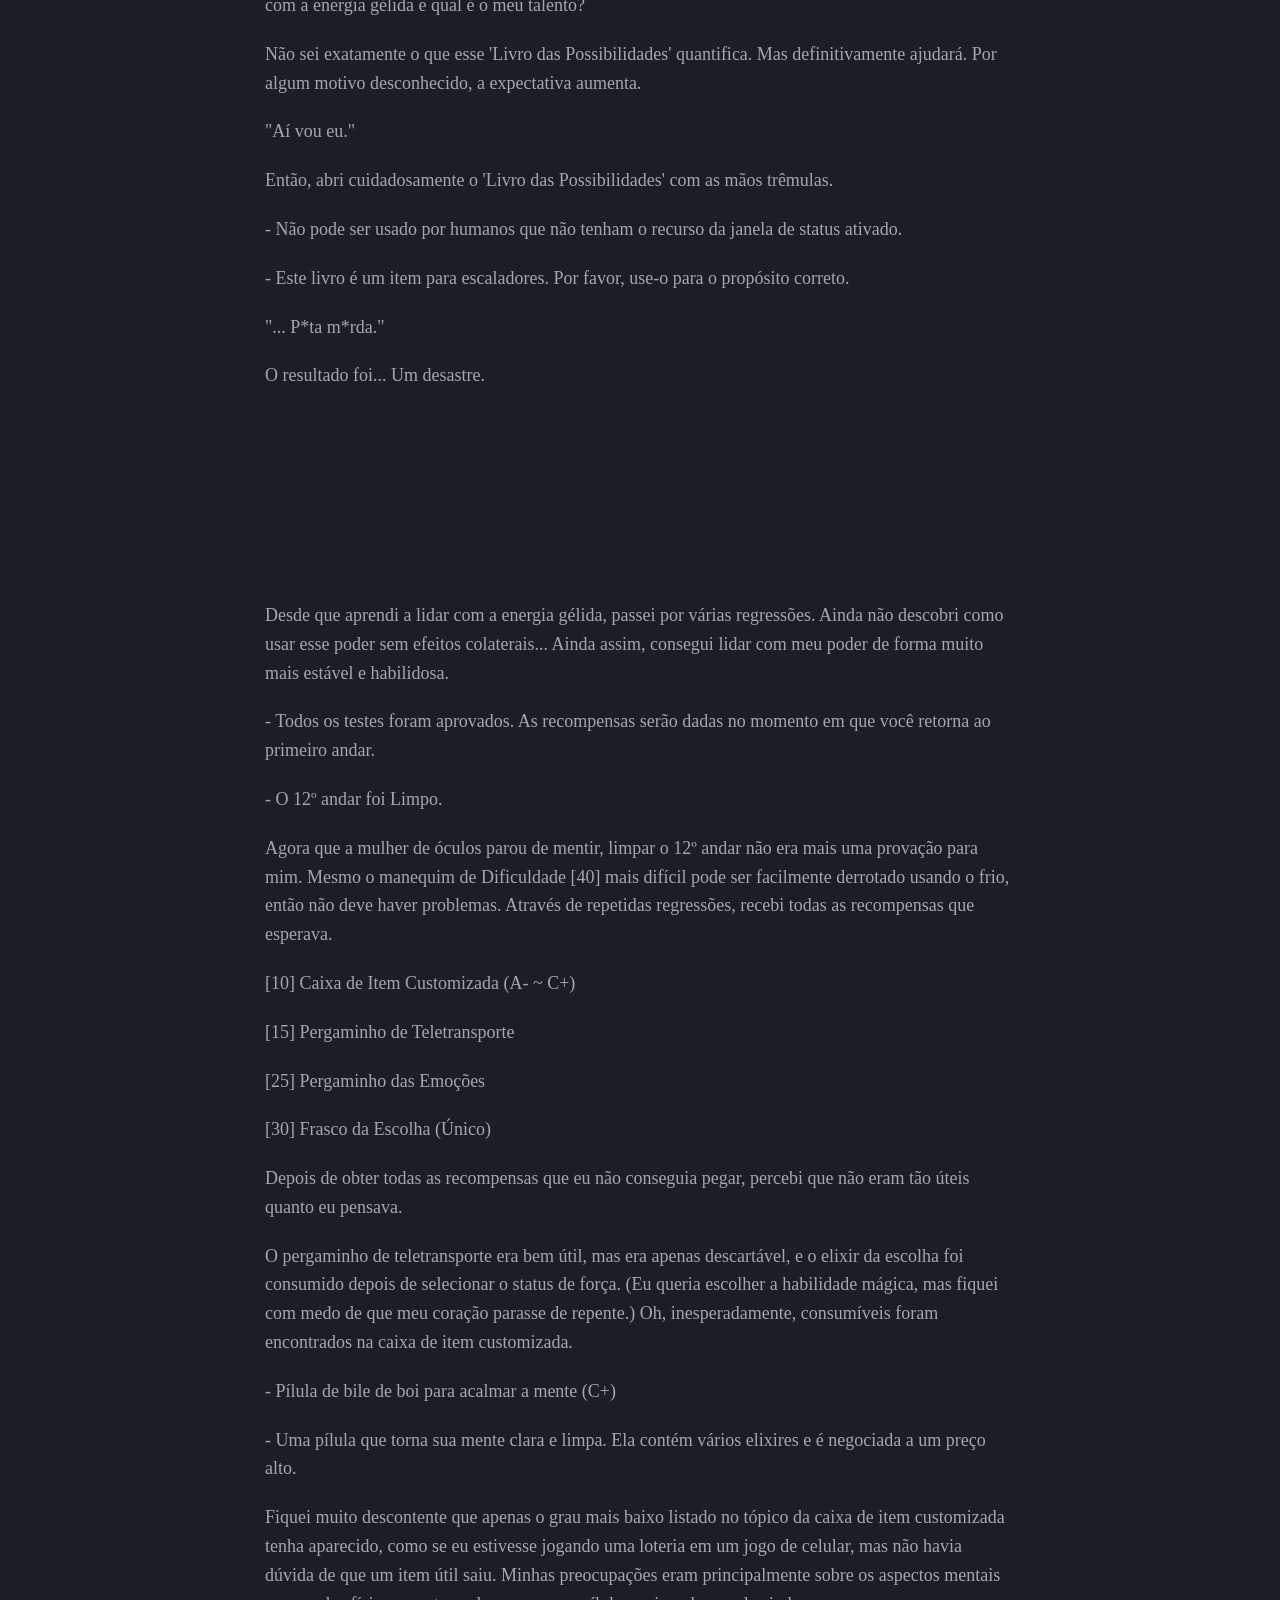
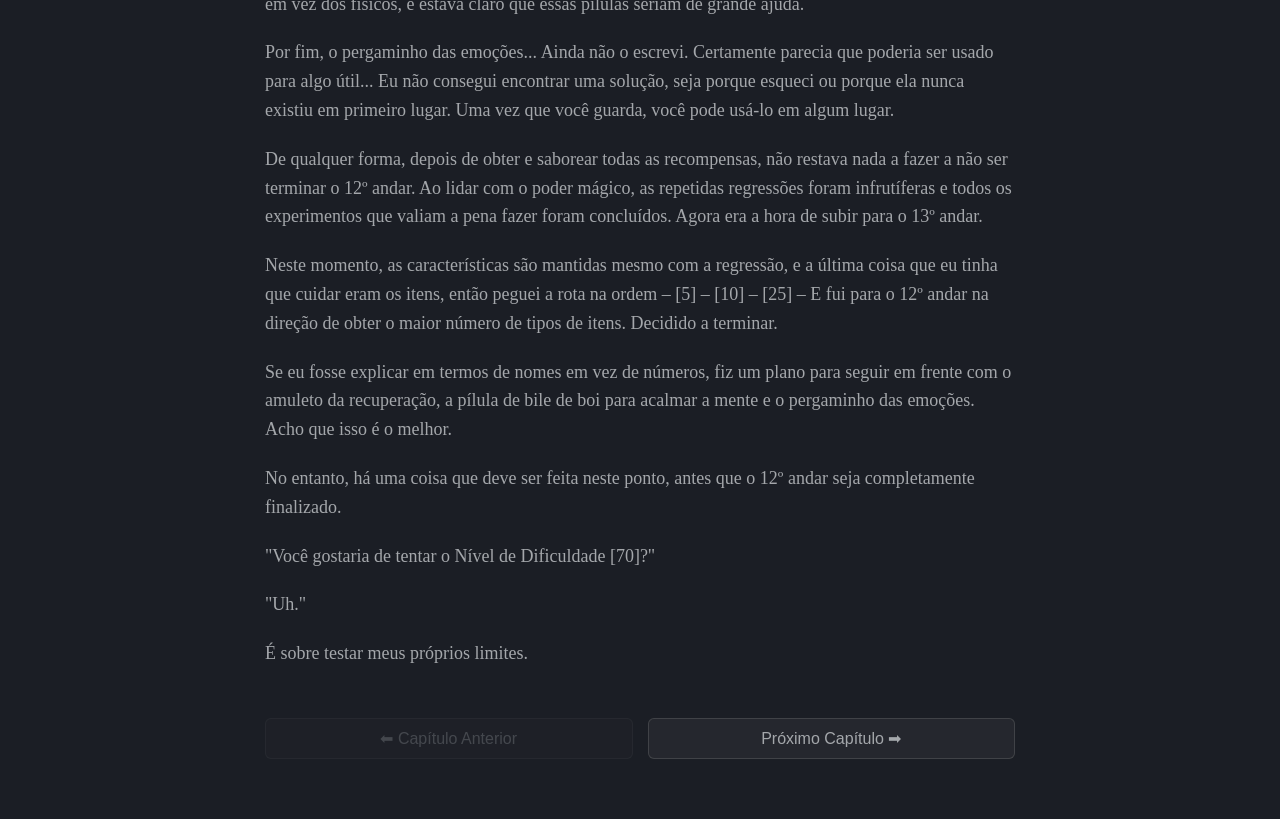
==== commit e1bb0c73: "25/04/2026 22:38 Ajuste de icones." ====
--- a/index.html
+++ b/index.html
@@ -3,13 +3,18 @@
 <head>
     <meta charset="UTF-8">
     <meta name="viewport" content="width=device-width, initial-scale=1.0">
+    <link rel="stylesheet" href="https://cdn.jsdelivr.net/npm/bootstrap-icons@1.11.1/font/bootstrap-icons.css">
+    <link rel="stylesheet" href="style.css">
     <title>Leitor Responsivo Profissional</title>
-    <link rel="stylesheet" href="style.css">
 </head>
 <body>
-
-    <button id="btn-topo" class="botao-voltar-topo">▲ Topo</button>
-    <button id="btn-menu" class="botao-alternar-menu">⚙️ Ajustes</button>
+    <button id="btn-topo" class="botao-voltar-topo" title="Voltar ao Topo">
+        <i class="bi bi-arrow-up-short"></i>
+    </button>
+    <button id="btn-menu" class="botao-alternar-menu" title="Ajustes">
+        <i class="bi bi-list icone-pc"></i>
+        <i class="bi bi-three-dots icone-mobile"></i>
+    </button>
 
     <aside id="menu" class="menu-lateral menu-escondido">
         <h3 class="titulo-do-menu">Configurações</h3>
--- a/style.css
+++ b/style.css
@@ -144,4 +144,44 @@
 .nav-topo .dropdown-custom summary span { text-align: center; font-weight: bold; }
 .nav-topo .botao-controle { flex: 1; }
 
-.nav-inferior { margin-top: 50px; }+.nav-inferior { margin-top: 50px; }
+
+/* * ESTILO DOS BOTÕES CIRCULARES (SOMENTE ÍCONES) */
+.botao-alternar-menu, .botao-voltar-topo {
+    position: fixed;
+    z-index: 1000;
+    width: 50px;             /* Tamanho fixo para ser um círculo */
+    height: 50px;
+    padding: 0;              /* Remove o padding lateral antigo */
+    display: flex;
+    align-items: center;
+    justify-content: center;
+    border-radius: 50%;      /* Torna o botão redondo */
+    font-size: 24px;         /* Aumenta o tamanho do ícone */
+    background-color: var(--cor-de-fundo);
+    color: var(--cor-do-texto);
+    border: 1px solid rgba(128, 128, 128, 0.5);
+    cursor: pointer;
+    box-shadow: 0 4px 10px rgba(0,0,0,0.3);
+    transition: all 0.3s ease;
+}
+
+/* Ajuste de posição para Desktop */
+@media (min-width: 601px) {
+    .botao-alternar-menu { top: 15px; left: 15px; }
+    .botao-voltar-topo { top: 75px; left: 15px; }
+    
+    /* Mostra lista no PC, esconde três pontos */
+    .icone-mobile { display: none; }
+    .icone-pc { display: block; }
+}
+
+/* Ajuste de posição para Mobile */
+@media (max-width: 600px) {
+    .botao-alternar-menu { bottom: 20px; right: 20px; top: auto; left: auto; }
+    .botao-voltar-topo { bottom: 80px; right: 20px; top: auto; left: auto; }
+
+    /* Mostra três pontos no Mobile, esconde lista */
+    .icone-pc { display: none; }
+    .icone-mobile { display: block; }
+}
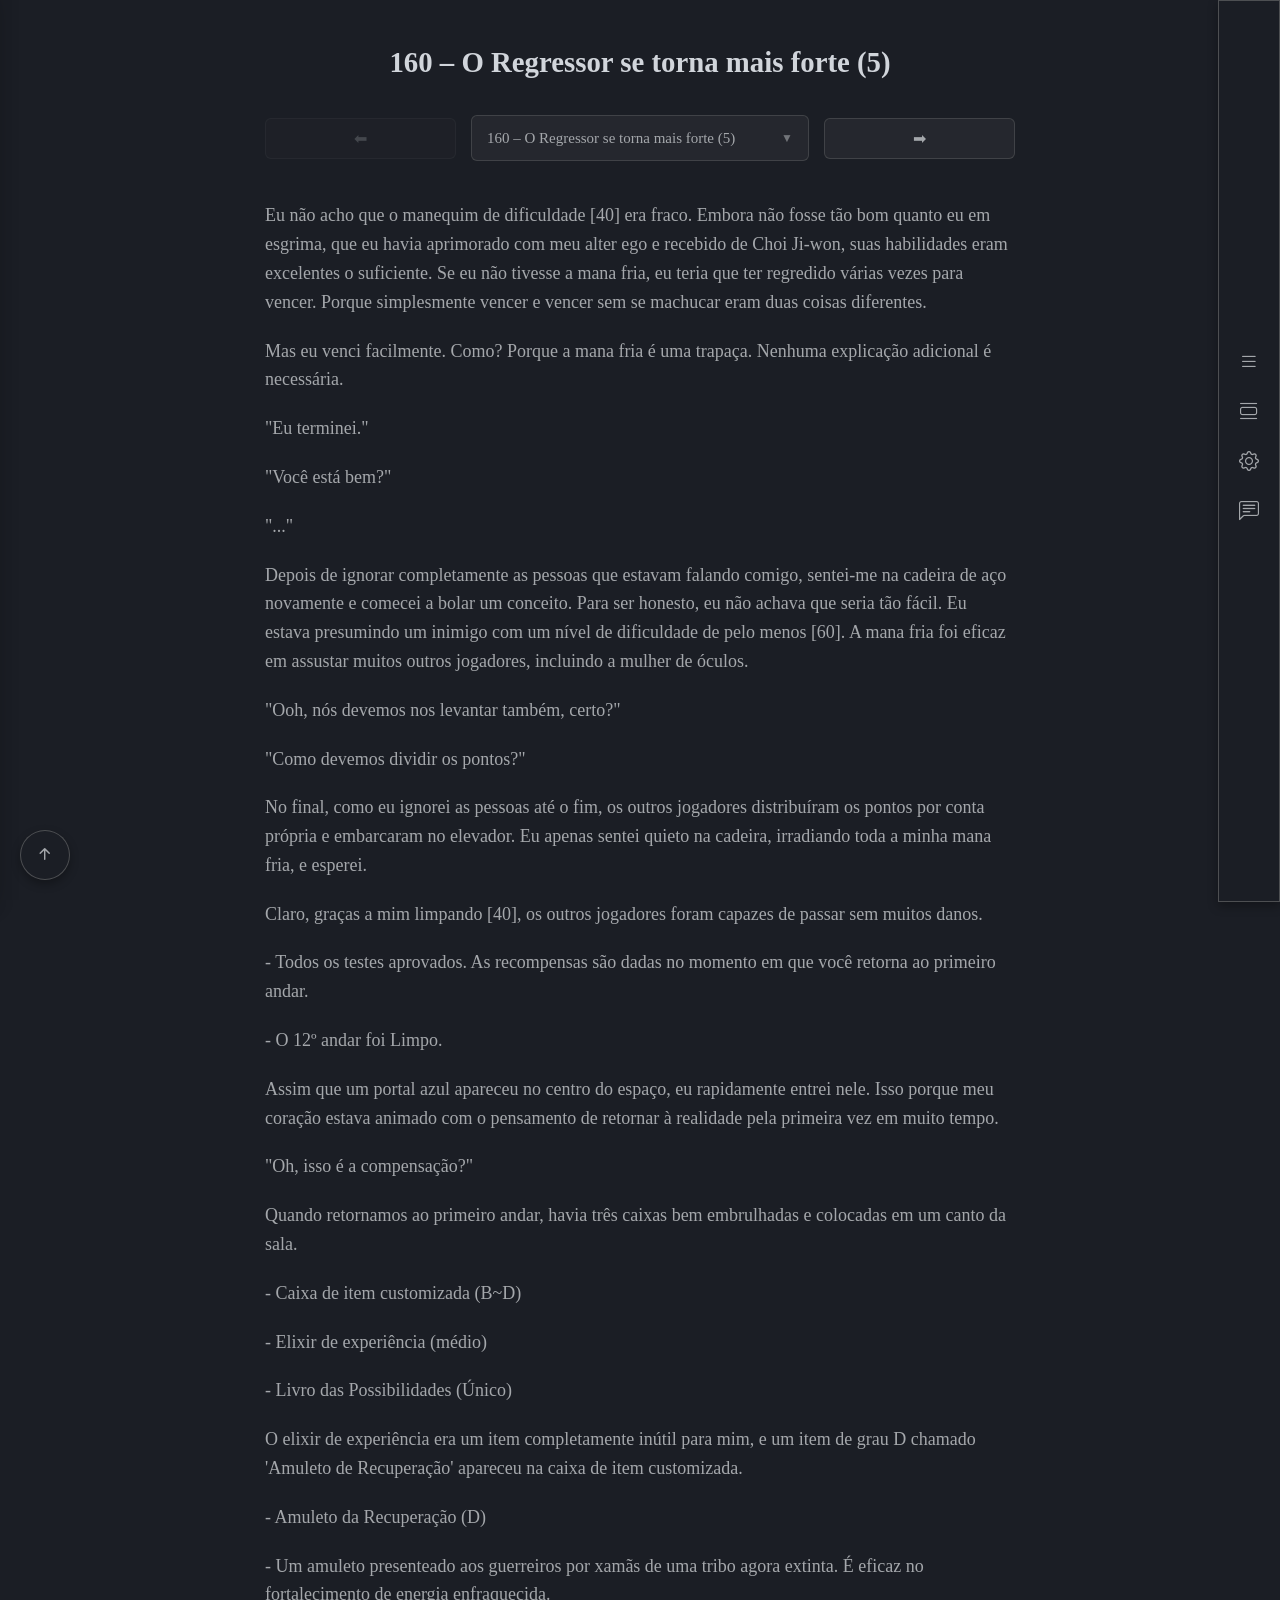
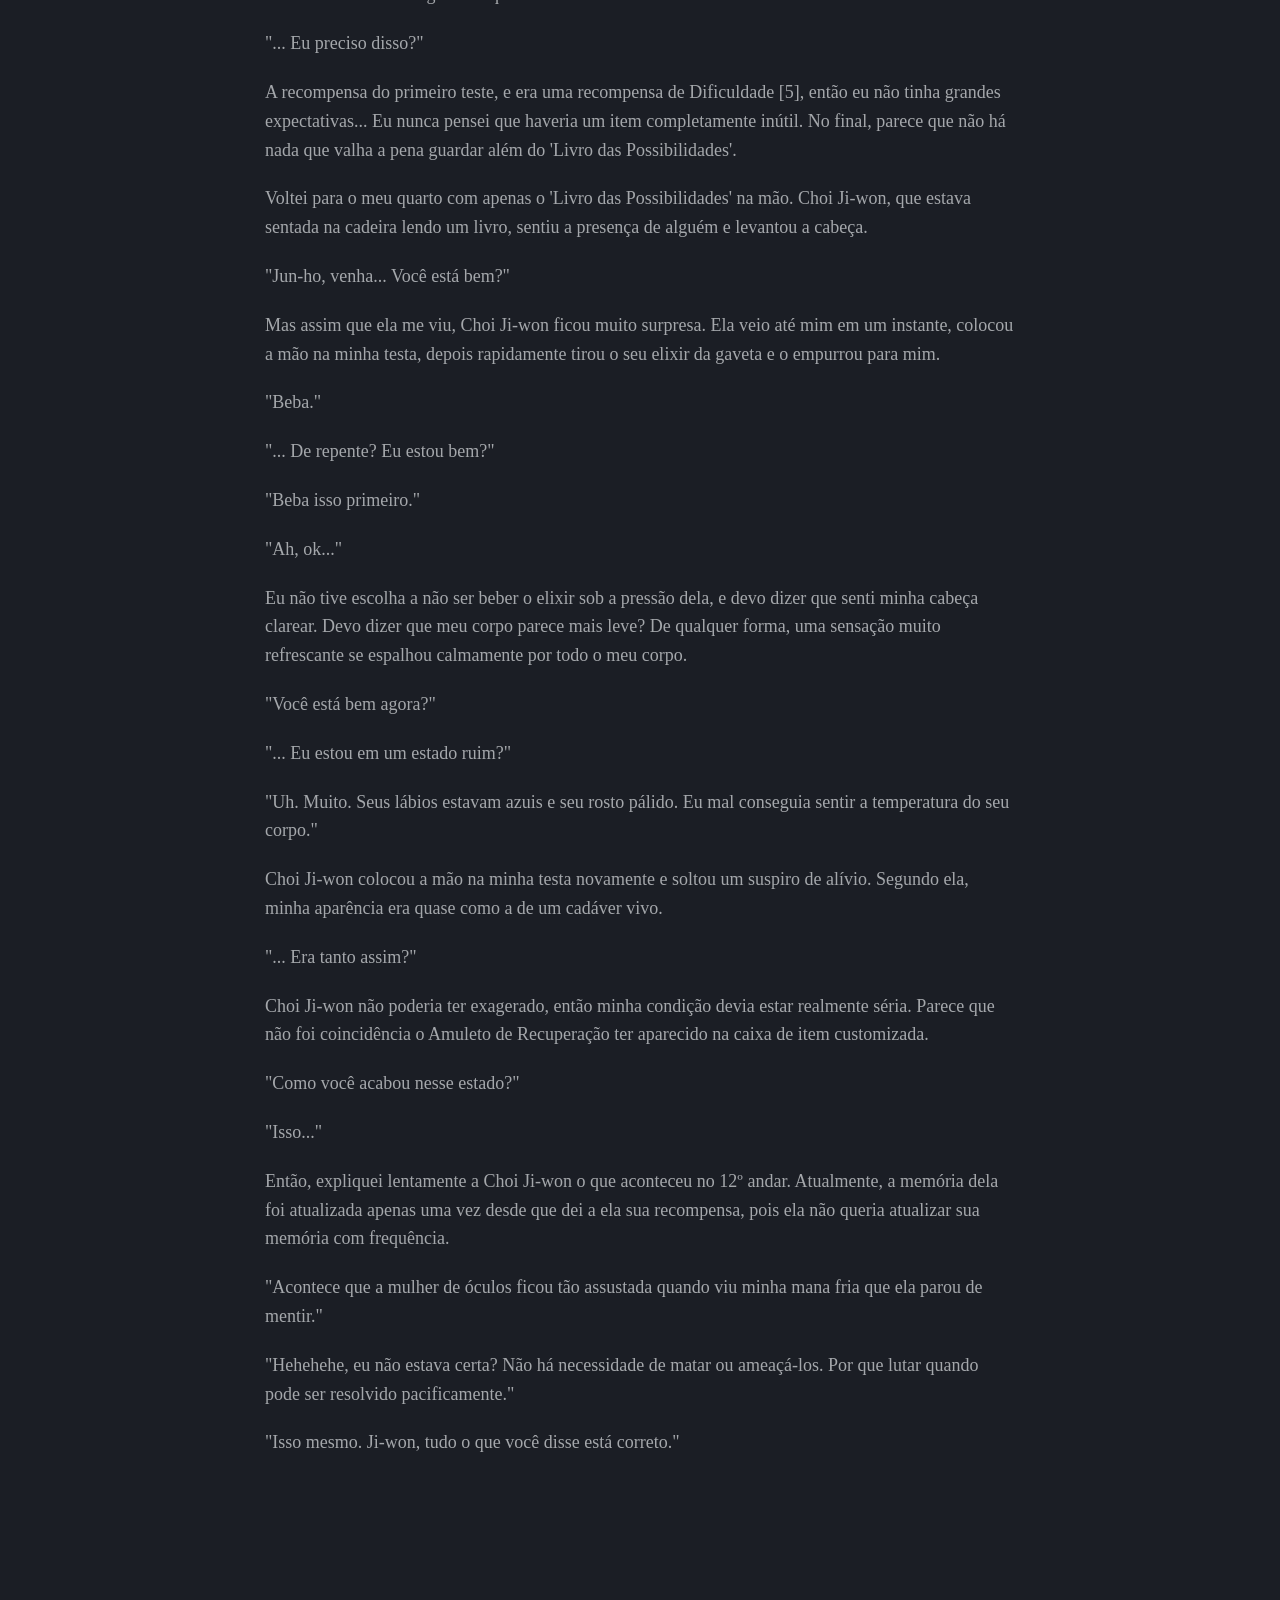
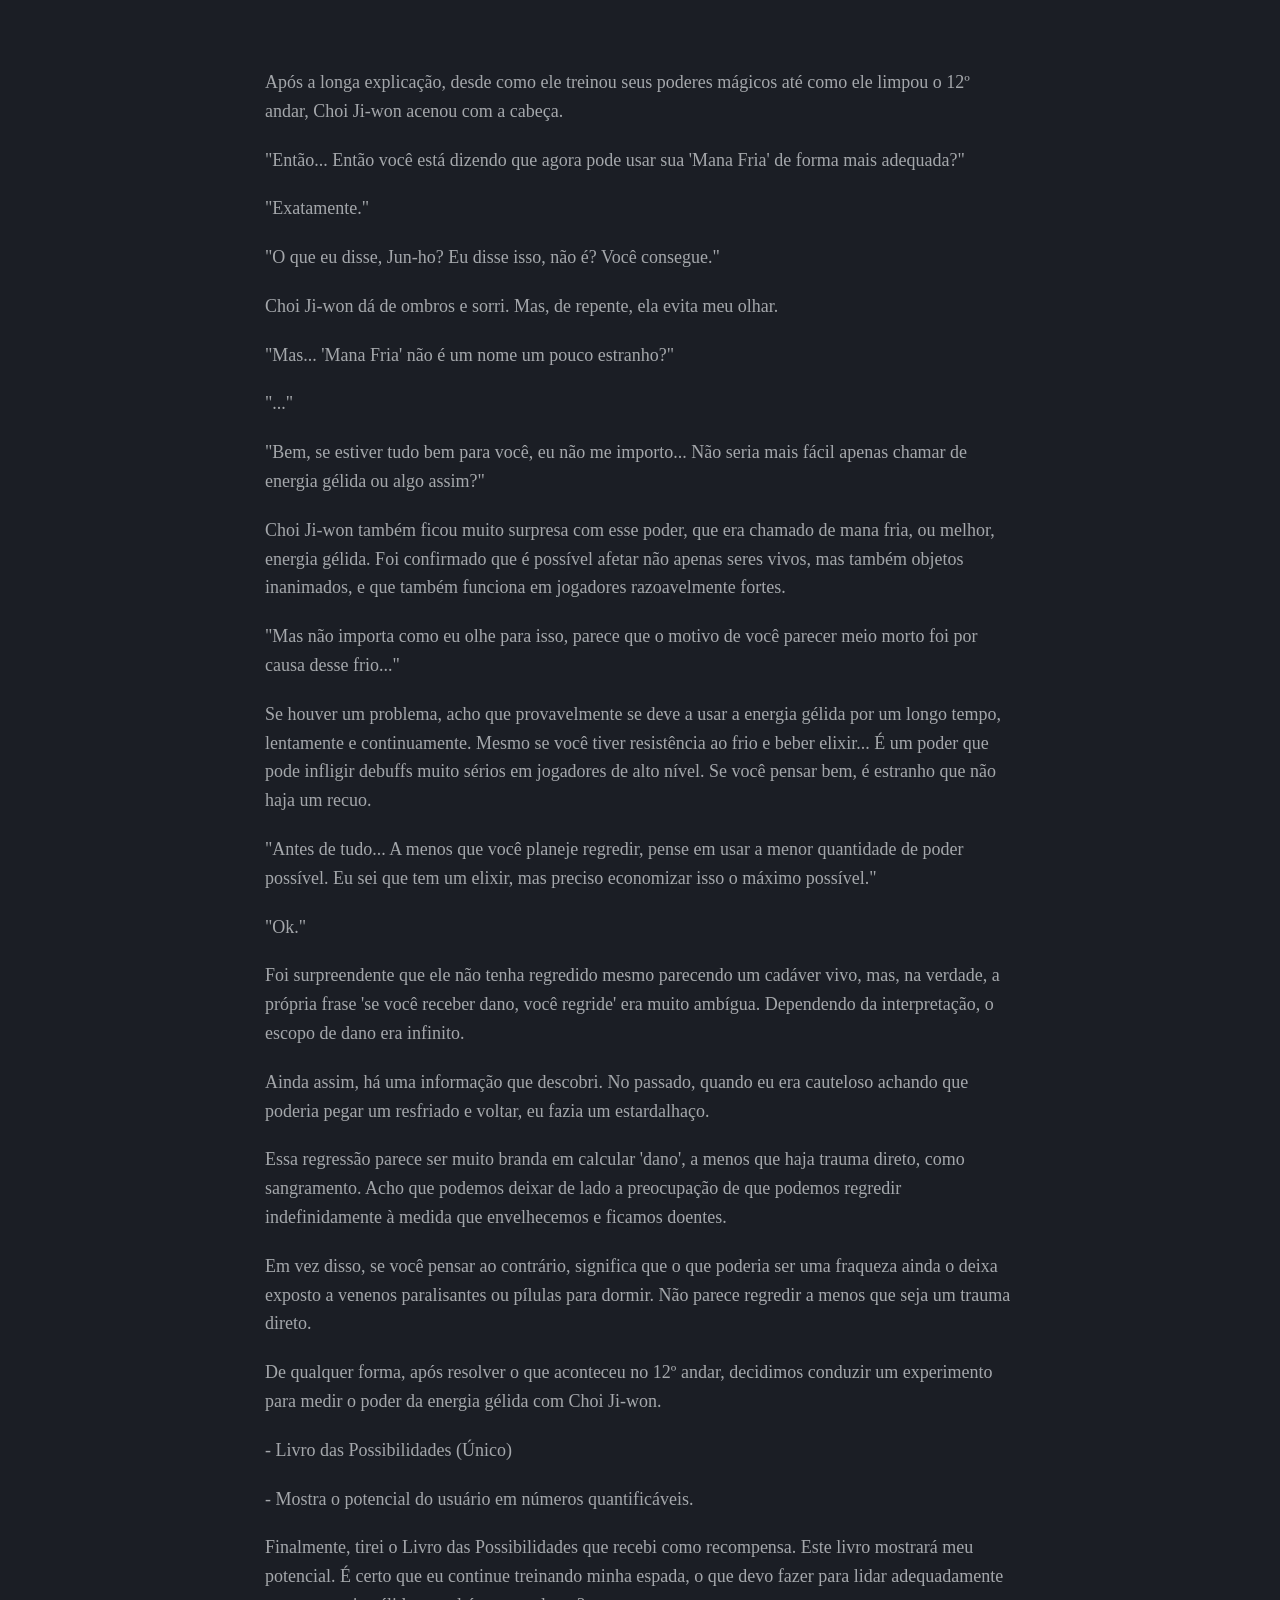
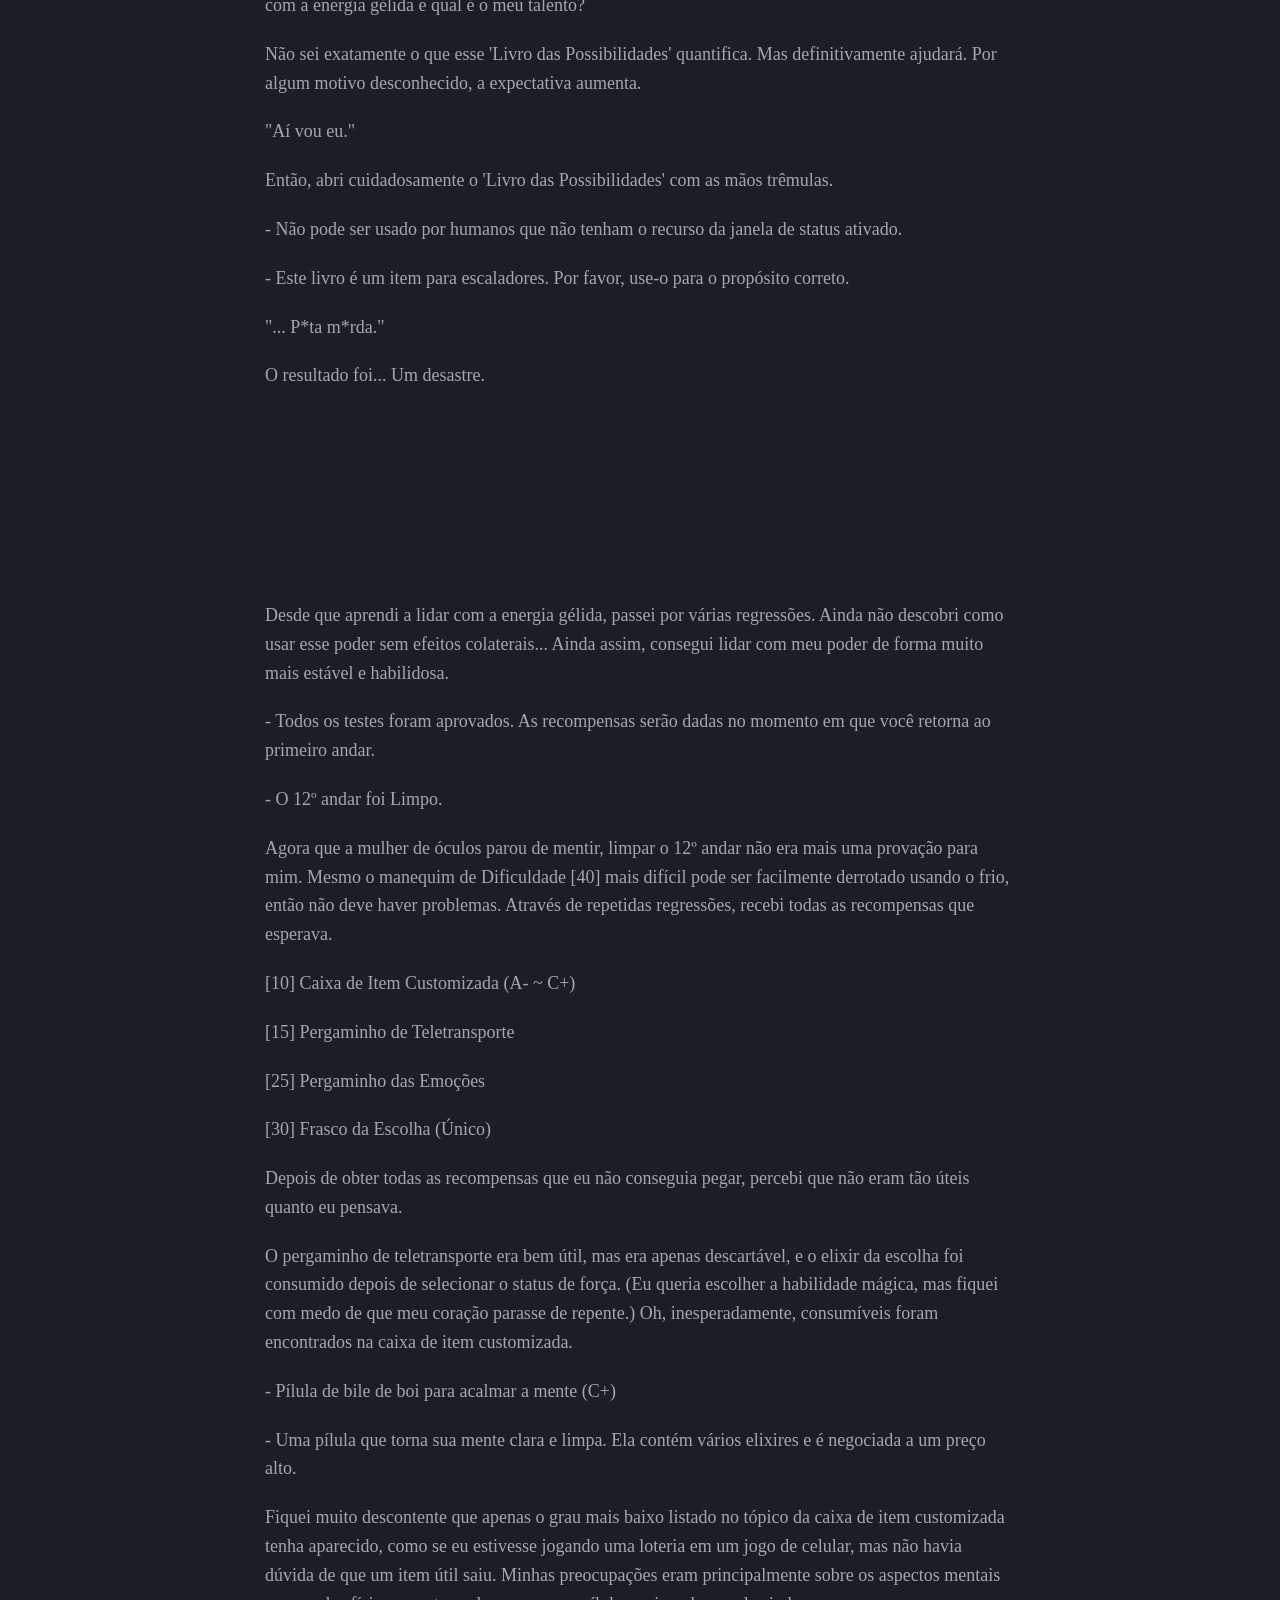
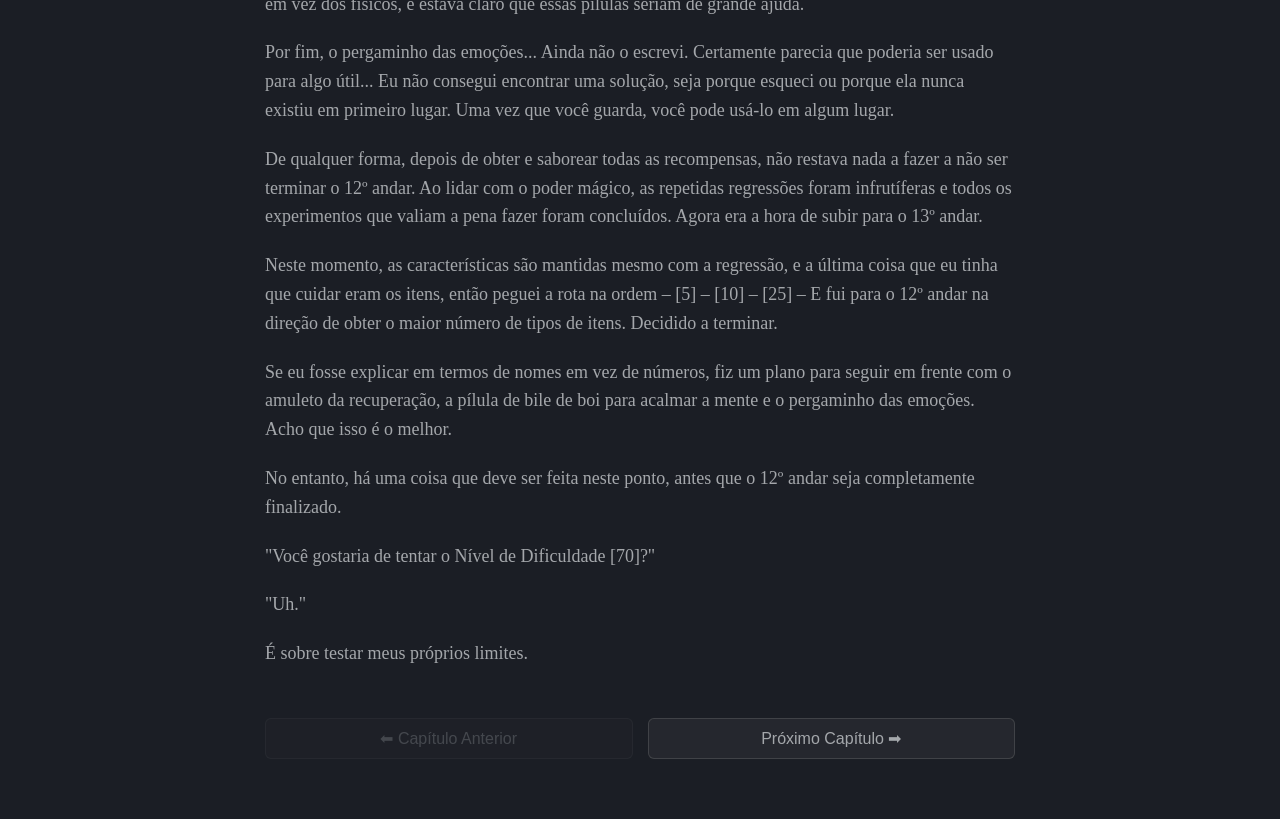
==== commit ef60b2e6: "29/04/2026 16:35 Menu de navegação novo, e código organizado." ====
--- a/index.html
+++ b/index.html
@@ -8,12 +8,29 @@
     <title>Leitor Responsivo Profissional</title>
 </head>
 <body>
+    <nav id="nav" class="nav-bar fechado">
+        <ul class="options">
+            <li id="open" class="menu">
+                <i class="bi bi-list"></i>
+                <p>Configurações</p>
+            </li>
+            <li id="btn-capitulos" class="chapters">
+                <i class="bi bi-view-list"></i>
+                <p>Capítulos</p>
+            </li>
+            <li id="btn-menu" class="config">
+                <i class="bi bi-gear"></i>
+                <p>Configurações</p>
+            </li>
+            <li class="comments">
+                <i class="bi bi-chat-left-text"></i>
+                <p>Comentários</p>
+            </li>
+        </ul>
+    </nav>
+
     <button id="btn-topo" class="botao-voltar-topo" title="Voltar ao Topo">
         <i class="bi bi-arrow-up-short"></i>
-    </button>
-    <button id="btn-menu" class="botao-alternar-menu" title="Ajustes">
-        <i class="bi bi-list icone-pc"></i>
-        <i class="bi bi-three-dots icone-mobile"></i>
     </button>
 
     <aside id="menu" class="menu-lateral menu-escondido">
@@ -59,6 +76,12 @@
         </div>
     </aside>
 
+    <aside id="modal-capitulos" class="menu-lateral menu-escondido">
+        <h3 class="titulo-do-menu">Índice de Capítulos</h3>
+        <ul id="lista-todos-capitulos" class="lista-capitulos-modal">
+            </ul>
+    </aside>
+
     <main class="area-leitura">
         <h1 id="titulo-capitulo" class="capitulo-titulo">Carregando...</h1>
         
--- a/style.css
+++ b/style.css
@@ -1,134 +1,179 @@
-/* * VARIÁVEIS DO TEMA */
+/* * ==========================================================================
+/* * 1. VARIÁVEIS DO TEMA E CONFIGURAÇÕES RAIZ
+/* * ========================================================================== */
 :root {
+    /* ? Cores e Identidade */
     --cor-de-fundo: #1b1e25; 
     --cor-do-texto: #a4a7ab;
-    --tamanho-da-fonte: 18px;
-    --espacamento-entre-linhas: 1.6;
-    --largura-do-menu: 280px;
-}
-
+    --cor-borda: rgba(128, 128, 128, 0.3);
+    --cor-overlay: rgba(128, 128, 128, 0.1);
+}
+
+/* * Estilos Globais do Body */
 body {
     background-color: var(--cor-de-fundo);
     color: var(--cor-do-texto);
     font-family: 'Segoe UI', Georgia, serif;
-    margin: 0; padding: 0;
+    margin: 0; 
+    padding: 0;
     transition: background-color 0.3s, color 0.3s;
     overflow-x: hidden;
 }
 
-/* * BOTÃO DE ABRIR/FECHAR MENU */
-.botao-alternar-menu {
-    position: fixed; top: 15px; left: 15px; z-index: 1000;
-    background-color: var(--cor-de-fundo); color: var(--cor-do-texto);
-    border: 1px solid rgba(128, 128, 128, 0.5); padding: 10px 15px;
-    border-radius: 8px; cursor: pointer; box-shadow: 0 4px 10px rgba(0,0,0,0.3);
-}
-
-/* * MENU LATERAL */
-.menu-lateral {
-    position: fixed; background-color: var(--cor-de-fundo);
-    border: 1px solid rgba(128, 128, 128, 0.2); padding: 25px; box-sizing: border-box;
-    display: flex; flex-direction: column; gap: 20px;
-    transition: transform 0.4s cubic-bezier(0.4, 0, 0.2, 1);
-    z-index: 999; box-shadow: 0 0 20px rgba(0,0,0,0.5);
-}
-
-/* Estilo base para o botão de voltar ao topo */
-.botao-voltar-topo {
+/* * ==========================================================================
+/* * 2. BARRA DE NAVEGAÇÃO LATERAL (NAV-BAR)
+/* * ========================================================================== */
+.nav-bar {
     position: fixed;
-    z-index: 1000;
+    top: 0;
+    right: 0;
     background-color: var(--cor-de-fundo);
     color: var(--cor-do-texto);
+    height: 100vh;
     border: 1px solid rgba(128, 128, 128, 0.5);
-    padding: 10px 15px;
-    border-radius: 8px;
+    box-shadow: 0 4px 10px rgba(0, 0, 0, 0.3);
+    transition: all 0.3s ease;
+    display: flex;
+    flex-direction: column;
+    justify-content: center;
     cursor: pointer;
-    box-shadow: 0 4px 10px rgba(0,0,0,0.3);
-    
-    /* Posição padrão (Desktop - Topo Esquerdo, abaixo do de ajustes) */
-    top: 65px; 
-    left: 15px;
-}
-
+    z-index: 1001; /* ! Garantir que fique acima de outros elementos fixos */
+}
+
+.nav-bar .options {
+    margin: 0;
+    padding: 20px;
+    list-style: none;
+}
+
+.nav-bar .options li {
+    display: flex;
+    align-items: center;
+    gap: 10px;
+    margin-bottom: 30px;
+    cursor: pointer;
+}
+
+.nav-bar .options li i { font-size: 20px; height: 20px; display: flex; }
+.nav-bar .options li p { margin: 0; }
+
+/* ? Estado Fechado da NavBar */
+.nav-bar.fechado .options li p { display: none; }
+
+/* * ==========================================================================
+/* * 3. MENUS LATERAIS (CONFIGURAÇÕES E CAPÍTULOS)
+/* * ========================================================================== */
+.menu-lateral {
+    position: fixed;
+    background-color: var(--cor-de-fundo);
+    border: 1px solid var(--cor-borda);
+    padding: 25px;
+    box-sizing: border-box;
+    display: flex;
+    flex-direction: column;
+    gap: 20px;
+    transition: transform 0.4s cubic-bezier(0.4, 0, 0.2, 1);
+    z-index: 999;
+    box-shadow: 0 0 20px rgba(0,0,0,0.5);
+}
+
+/* ? Posicionamento Desktop */
 @media (min-width: 601px) {
-    .menu-lateral { top: 0; left: 0; width: var(--largura-do-menu); height: 100vh; padding-top: 80px; }
+    .menu-lateral { top: 0; left: 0; width: var(--largura-do-menu); height: 100vh; }
     .menu-escondido { transform: translateX(-105%); }
 }
 
-@media (max-width: 600px) {
-    .menu-lateral { bottom: 0; left: 0; width: 100%; height: auto; border-radius: 20px 20px 0 0; border-top: 2px solid rgba(128, 128, 128, 0.3); }
-    .menu-escondido { transform: translateY(100%); }
-
-    .botao-alternar-menu {
-        top: auto; left: auto; /* Reseta o posicionamento original */
-        bottom: 20px; right: 20px; /* Fixa no canto inferior direito */
-    }
-
-    .botao-voltar-topo {
-        top: auto; left: auto;
-        bottom: 75px; /* Fica exatamente em cima do botão de Ajustes */
-        right: 20px;
-    }
-}
-
-/* * DROPDOWNS CUSTOMIZADOS E BONITOS */
-.dropdown-custom { position: relative; width: 100%; }
-
-.dropdown-custom summary {
-    list-style: none; padding: 10px 15px; background: rgba(128, 128, 128, 0.1);
-    border: 1px solid rgba(128, 128, 128, 0.3); border-radius: 6px; cursor: pointer;
-    display: flex; justify-content: space-between; align-items: center; gap: 10px;
-    user-select: none; font-size: 15px;
-}
-
-.dropdown-custom summary::-webkit-details-marker { display: none; }
-.dropdown-custom summary::after { content: '▼'; font-size: 0.8em; opacity: 0.6; flex-shrink: 0; }
-.dropdown-custom[open] summary::after { content: '▲'; }
-
-.dropdown-custom summary span {
-    white-space: nowrap; overflow: hidden; text-overflow: ellipsis; flex-grow: 1;
-}
-
-.opcoes-lista {
-    position: absolute; top: 100%; left: 0; right: 0;
-    background-color: var(--cor-de-fundo); border: 1px solid rgba(128, 128, 128, 0.3);
-    border-radius: 6px; margin: 5px 0 0 0; padding: 0; list-style: none;
-    max-height: 250px; overflow-y: auto; z-index: 2000;
-    box-shadow: 0 5px 15px rgba(0,0,0,0.5);
-    scroll-behavior: smooth; /* Rolagem suave */
-}
-
-.opcoes-lista li {
-    padding: 12px 15px; cursor: pointer; border-bottom: 1px solid rgba(128, 128, 128, 0.1);
-    color: var(--cor-do-texto); font-size: 15px; transition: background 0.2s;
-    white-space: nowrap; overflow: hidden; text-overflow: ellipsis;
-}
-.opcoes-lista li:hover { background: rgba(128, 128, 128, 0.2); }
-.opcoes-lista li:last-child { border-bottom: none; }
-
-/* Destaque para o capítulo atual na lista */
-.opcoes-lista li.capitulo-ativo {
-    background: rgba(128, 128, 128, 0.3);
-    font-weight: bold;
-}
-
-/* * ELEMENTOS INTERNOS DO MENU */
+/* ? Títulos e Grupos de Configuração */
 .titulo-do-menu { margin: 0; font-size: 1.1em; text-align: center; opacity: 0.8; }
 .grupo-config { display: flex; flex-direction: column; gap: 8px; }
 .rotulo { font-size: 0.85em; font-weight: bold; color: #888; text-transform: uppercase; }
 .linha { display: flex; align-items: center; gap: 10px; }
 
+/* ? Lista de Capítulos dentro do Modal */
+#modal-capitulos { width: fit-content; }
+
+.lista-capitulos-modal {
+    list-style: none;
+    padding: 0;
+    margin: 0;
+    overflow-y: auto;
+    max-height: calc(100vh - 100px);
+    scroll-behavior: smooth;
+}
+
+.lista-capitulos-modal li {
+    padding: 15px;
+    cursor: pointer;
+    border-bottom: 1px solid rgba(128, 128, 128, 0.1);
+    color: var(--cor-do-texto);
+    font-size: 15px;
+    transition: background 0.2s, padding-left 0.2s;
+}
+
+.lista-capitulos-modal li:hover { background: var(--cor-overlay); padding-left: 20px; }
+.lista-capitulos-modal li.capitulo-ativo {
+    background: rgba(128, 128, 128, 0.3);
+    font-weight: bold;
+    border-left: 4px solid var(--cor-do-texto);
+}
+
+/* * ==========================================================================
+/* * 4. COMPONENTES DE UI (DROPDOWNS E BOTÕES)
+/* * ========================================================================== */
+
+/* ? Dropdowns Customizados */
+.dropdown-custom { position: relative; width: 100%; }
+
+.dropdown-custom summary {
+    list-style: none; padding: 10px 15px; background: var(--cor-overlay);
+    border: 1px solid var(--cor-borda); border-radius: 6px; cursor: pointer;
+    display: flex; justify-content: space-between; align-items: center; gap: 10px;
+    user-select: none; font-size: 15px;
+}
+
+.dropdown-custom summary::-webkit-details-marker { display: none; }
+.dropdown-custom summary::after { content: '▼'; font-size: 0.8em; opacity: 0.6; }
+.dropdown-custom[open] summary::after { content: '▲'; }
+
+.opcoes-lista {
+    position: absolute; top: 100%; left: 0; right: 0;
+    background-color: var(--cor-de-fundo); border: 1px solid var(--cor-borda);
+    border-radius: 6px; margin: 5px 0 0 0; padding: 0; list-style: none;
+    max-height: 250px; overflow-y: auto; z-index: 2000;
+    box-shadow: 0 5px 15px rgba(0,0,0,0.5);
+}
+
+.opcoes-lista li {
+    padding: 12px 15px; cursor: pointer; border-bottom: 1px solid rgba(128, 128, 128, 0.1);
+    white-space: nowrap; overflow: hidden; text-overflow: ellipsis;
+    font-size: 15px;
+}
+
+.opcoes-lista li.capitulo-ativo { background: rgba(128, 128, 128, 0.3); font-weight: bold; }
+
+/* ? Botões de Controle (+, -, Próximo, Anterior) */
 .botao-controle {
-    flex: 1; background: rgba(128, 128, 128, 0.1); border: 1px solid rgba(128, 128, 128, 0.3);
-    color: var(--cor-do-texto); padding: 10px; border-radius: 6px; cursor: pointer; font-size: 16px;
-    white-space: nowrap; transition: 0.2s;
+    flex: 1; background: var(--cor-overlay); border: 1px solid var(--cor-borda);
+    color: var(--cor-do-texto); padding: 10px; border-radius: 6px; cursor: pointer;
+    font-size: 16px; transition: 0.2s;
 }
 .botao-controle:hover:not(:disabled) { background: rgba(128, 128, 128, 0.2); }
 .botao-controle:disabled { opacity: 0.3; cursor: not-allowed; }
 
 .visor-numerico { min-width: 40px; text-align: center; font-weight: bold; font-family: monospace; font-size: 1.1em; }
 
-/* * ÁREA DE TEXTO E NAVEGAÇÃO */
+/* ? Botão Voltar ao Topo Circular */
+.botao-voltar-topo {
+    position: fixed; bottom: 20px; left: 20px; z-index: 1000;
+    width: 50px; height: 50px; display: flex; align-items: center; justify-content: center;
+    border-radius: 50%; font-size: 24px; background-color: var(--cor-de-fundo);
+    color: var(--cor-do-texto); border: 1px solid rgba(128, 128, 128, 0.5);
+    cursor: pointer; box-shadow: 0 4px 10px rgba(0,0,0,0.3); transition: all 0.3s ease;
+}
+
+/* * ==========================================================================
+/* * 5. ÁREA DE LEITURA E CONTEÚDO
+/* * ========================================================================== */
 .area-leitura {
     margin: 0 auto; padding: 20px 20px 60px 20px; max-width: 750px;
     font-size: var(--tamanho-da-fonte); line-height: var(--espacamento-entre-linhas);
@@ -137,51 +182,37 @@
 .capitulo-titulo { font-size: 1.6em; text-align: center; margin-bottom: 30px; color: #d1d5db; }
 .texto-p { margin-bottom: 20px; text-align: left; }
 
+/* ? Navegação entre capítulos (Topo e Rodapé) */
 .navegacao-capitulos { display: flex; gap: 15px; justify-content: center; align-items: center; }
-
 .nav-topo { margin-bottom: 40px; }
 .nav-topo .dropdown-custom { flex: 2; min-width: 0; }
-.nav-topo .dropdown-custom summary span { text-align: center; font-weight: bold; }
-.nav-topo .botao-controle { flex: 1; }
-
 .nav-inferior { margin-top: 50px; }
 
-/* * ESTILO DOS BOTÕES CIRCULARES (SOMENTE ÍCONES) */
-.botao-alternar-menu, .botao-voltar-topo {
-    position: fixed;
-    z-index: 1000;
-    width: 50px;             /* Tamanho fixo para ser um círculo */
-    height: 50px;
-    padding: 0;              /* Remove o padding lateral antigo */
-    display: flex;
-    align-items: center;
-    justify-content: center;
-    border-radius: 50%;      /* Torna o botão redondo */
-    font-size: 24px;         /* Aumenta o tamanho do ícone */
-    background-color: var(--cor-de-fundo);
-    color: var(--cor-do-texto);
-    border: 1px solid rgba(128, 128, 128, 0.5);
-    cursor: pointer;
-    box-shadow: 0 4px 10px rgba(0,0,0,0.3);
-    transition: all 0.3s ease;
-}
-
-/* Ajuste de posição para Desktop */
-@media (min-width: 601px) {
-    .botao-alternar-menu { top: 15px; left: 15px; }
-    .botao-voltar-topo { top: 75px; left: 15px; }
-    
-    /* Mostra lista no PC, esconde três pontos */
-    .icone-mobile { display: none; }
-    .icone-pc { display: block; }
-}
-
-/* Ajuste de posição para Mobile */
+/* * ==========================================================================
+/* * 6. RESPONSIVIDADE (MOBILE)
+/* * ========================================================================== */
 @media (max-width: 600px) {
-    .botao-alternar-menu { bottom: 20px; right: 20px; top: auto; left: auto; }
-    .botao-voltar-topo { bottom: 80px; right: 20px; top: auto; left: auto; }
-
-    /* Mostra três pontos no Mobile, esconde lista */
-    .icone-pc { display: none; }
-    .icone-mobile { display: block; }
+    /* ? Menu Lateral no Mobile (Slide Up) */
+    .menu-lateral { 
+        bottom: 0; left: 0; width: 100%; height: auto; 
+        border-radius: 20px 20px 0 0; border-top: 2px solid var(--cor-borda); 
+    }
+    .menu-escondido { transform: translateY(100%); }
+
+    /* ? Ajuste do Modal de Capítulos */
+    #modal-capitulos { height: 75vw; }
+
+    /* ? NavBar Flutuante (Botões Circulares) */
+    .nav-bar { background-color: transparent; justify-content: end; border: none; box-shadow: none; }
+    .nav-bar .options { display: flex; flex-direction: column-reverse; gap: 20px; }
+    .nav-bar .options li {
+        background-color: var(--cor-de-fundo); border: 1px solid rgba(128, 128, 128, 0.5);
+        padding: 15px; border-radius: 50%; opacity: 0.9;
+        margin-bottom: 0px;
+    }
+    .nav-bar .options li p { display: none; }
+    .nav-bar.fechado .options { height: 40px; overflow: hidden; }
+
+    /* ? Botão Voltar ao Topo */
+    .botao-voltar-topo { bottom: 20px; left: 20px; opacity: 0.9; }
 }
